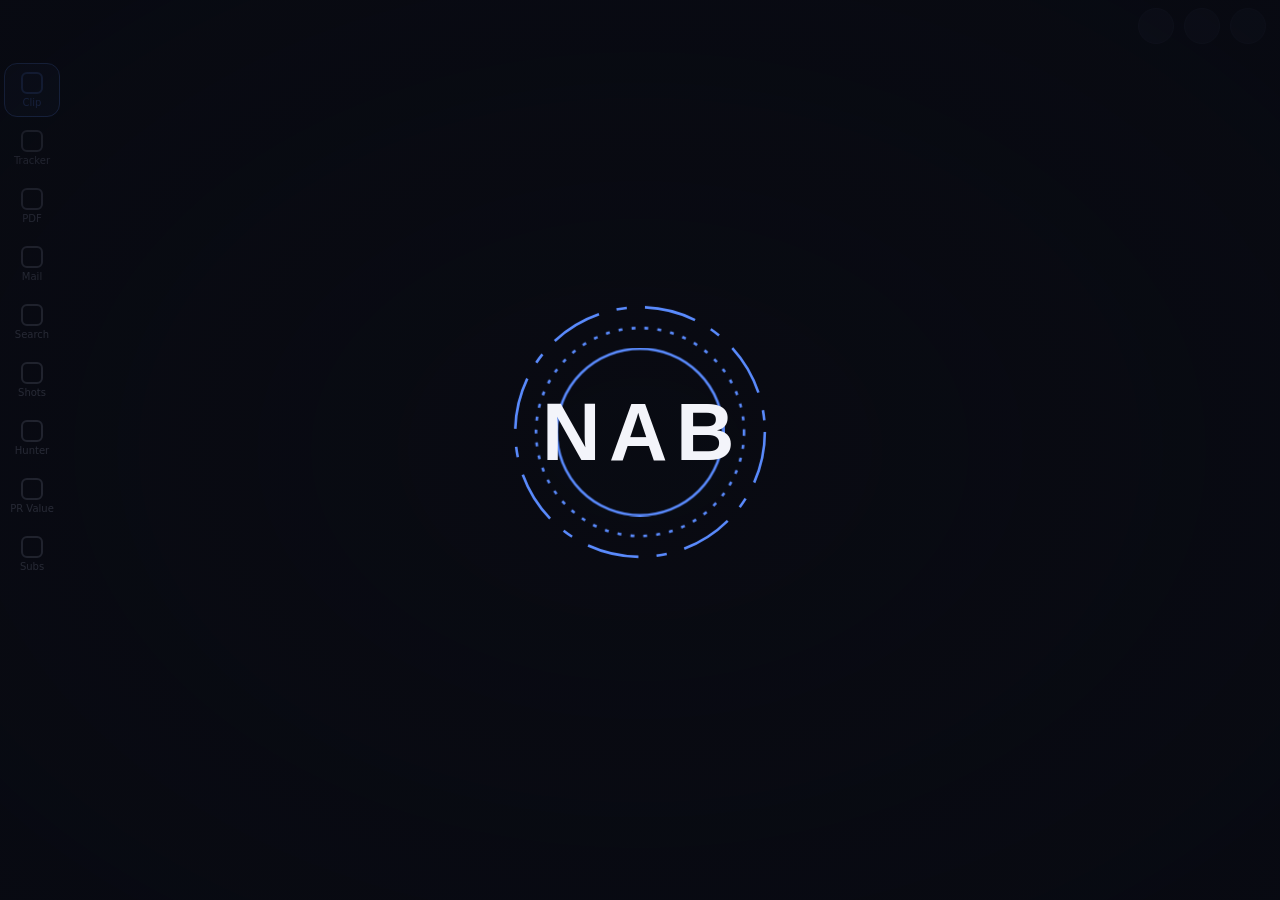
==== nab_ui/intro.html @ 809f2f9b "NAB v3.0.41: light start-up intro, maximised window, in-app date calendar, WhatsApp section, owner/f" ====
<!doctype html><html lang="en"><head><meta charset="utf-8"><meta name="viewport" content="width=device-width,initial-scale=1"><title>News Automation Pro</title>
<style>
/* The intro is built from the real NAB layout and the real theme colours, so when it fades out the actual app is already there underneath. */
:root{--bg:#0b0c13;--surf:#131521;--surf2:#1b1e2f;--line:#292d43;--txt:#f3f4fa;--dim:#8f93ac;--acc:#5b8cff;--acc2:#4676f0;--accrgb:91,140,255;
  --font:"Segoe UI Variable Text","Segoe UI","Nirmala UI",system-ui,sans-serif;--mono:Consolas,"Cascadia Mono",ui-monospace,monospace;--disp:"Bahnschrift","Segoe UI Variable Display","Segoe UI",sans-serif}
*{box-sizing:border-box}
html,body{margin:0;height:100%;background:var(--bg);color:var(--txt);font:14px var(--font);overflow:hidden}
#app{position:fixed;inset:0;width:100%;height:100%;border:0;z-index:1;background:var(--bg)}
#stage{position:fixed;inset:0;z-index:5;background:var(--bg);overflow:hidden}
#fx{position:absolute;inset:0;width:100%;height:100%;display:block}
#ui{position:absolute;inset:0;display:grid;grid-template-columns:64px 252px 1fr 258px;grid-template-rows:52px 1fr 66px 26px;
  grid-template-areas:"top top top top" "rail cats stage right" "rail dock dock dock" "stat stat stat stat"}
.pl{position:relative;overflow:hidden;min-width:0;min-height:0}
#top{grid-area:top;display:flex;align-items:center;gap:10px;padding:0 14px;border-bottom:1px solid var(--line);background:var(--surf)}
#rail{grid-area:rail;display:flex;flex-direction:column;align-items:center;gap:6px;padding:12px 0;border-right:1px solid var(--line);background:var(--surf)}
#cats{grid-area:cats;padding:10px;border-right:1px solid var(--line);background:var(--bg);display:flex;flex-direction:column;gap:10px}
#stage2{grid-area:stage;background:var(--bg);display:grid;place-items:center;
  background-image:repeating-conic-gradient(rgba(255,255,255,.035) 0 25%,transparent 0 50%);background-size:24px 24px}
#right{grid-area:right;padding:10px;border-left:1px solid var(--line);background:var(--bg);display:flex;flex-direction:column;gap:10px}
#dock{grid-area:dock;display:flex;align-items:center;gap:14px;padding:0 18px;border-top:1px solid var(--line);background:var(--surf)}
#stat{grid-area:stat;display:flex;align-items:center;gap:14px;padding:0 14px;font-size:11.5px;color:var(--dim);border-top:1px solid var(--line);background:var(--surf);white-space:nowrap}
.dot{width:12px;height:12px;border-radius:50%;background:var(--acc);flex:none}
.b{font-weight:700;color:var(--txt)}
.chip{display:flex;align-items:center;gap:8px;height:36px;padding:0 12px;border-radius:999px;background:var(--surf2);border:1px solid var(--line);white-space:nowrap}
.chip i{display:block;width:20px;height:20px;border-radius:4px;background:#fff}
.chip em{font-style:normal;color:var(--dim);font-size:11px}
.sp{flex:1}
.cb{width:36px;height:36px;border-radius:50%;background:var(--surf2);border:1px solid var(--line);flex:none}
.rb{display:flex;flex-direction:column;align-items:center;gap:3px;width:54px;padding:8px 0;border-radius:12px;color:var(--dim);font-size:10px}
.rb u{display:block;width:22px;height:22px;border-radius:6px;border:2px solid var(--dim);opacity:.8}
.rb.on{color:var(--acc);background:rgba(var(--accrgb),.14);outline:1px solid var(--acc)}
.rb.on u{border-color:var(--acc)}
.card{background:var(--surf);border:1px solid var(--line);border-radius:14px;padding:12px;display:flex;flex-direction:column;gap:8px}
.card h5{margin:0;font-size:12px;color:var(--dim);font-weight:600}
.nums{display:grid;grid-template-columns:repeat(5,1fr);gap:6px}
.nums u{display:block;aspect-ratio:1;border-radius:50%;background:var(--surf2)}
.cl{display:flex;align-items:center;gap:8px;font-weight:600;font-size:13px;padding:4px 6px}
.cl s{width:9px;height:9px;border-radius:50%;background:var(--acc);display:block}
.cl.s2{padding-left:20px;font-weight:500;color:var(--dim)}
.cl.s2 s{background:#7a5cf0}
.empty{display:flex;flex-direction:column;align-items:center;gap:8px;text-align:center}
.empty b{font-size:17px}.empty span{color:var(--dim);font-size:13px}
.empty u{display:block;width:44px;height:44px;border-radius:10px;border:2px solid var(--dim);opacity:.7}
.btns{display:grid;grid-template-columns:1fr 1fr;gap:8px}
.btns u{display:block;height:32px;border-radius:9px;background:var(--surf2);border:1px solid var(--line)}
.fld{display:flex;flex-direction:column;gap:3px;font-size:10.5px;color:var(--dim)}
.fld u{display:block;height:34px;width:var(--w,72px);border-radius:9px;background:var(--surf2);border:1px solid var(--line)}
.save{height:40px;width:130px;border-radius:999px;background:var(--acc);margin-left:auto;display:grid;place-items:center;font-weight:700;color:#fff;font-size:14px}
.stag{color:var(--txt);font-weight:700}
/* boxy assembly */
.pl.build{background:transparent!important;border-color:transparent!important}
.pl.build>*{opacity:0}
.tiles{position:absolute;inset:0;pointer-events:none;z-index:2}
.tile{position:absolute;border:1px solid rgba(var(--accrgb),.7);background:linear-gradient(160deg,var(--surf2),var(--surf))}
.tile.hi{background:linear-gradient(160deg,rgba(var(--accrgb),.28),var(--surf2))}
.tile.bar::after{content:"";position:absolute;left:6px;right:40%;top:50%;height:3px;background:var(--acc);opacity:.7}
/* logo moment */
#dim{position:absolute;inset:0;background:radial-gradient(ellipse at center,rgba(8,10,18,.55),rgba(8,10,18,.88));opacity:0;pointer-events:none}
#logo{position:absolute;inset:0;display:flex;flex-direction:column;align-items:center;justify-content:center;gap:12px;z-index:6;pointer-events:none}
#mark{position:relative;width:min(44vmin,260px);aspect-ratio:1}
#mark svg{position:absolute;inset:0;width:100%;height:100%;overflow:visible}
.ring{fill:none;stroke:var(--acc);stroke-width:2;transform-box:fill-box;transform-origin:center}
#letters{position:absolute;inset:0;display:flex;align-items:center;justify-content:center;gap:2%;font:900 clamp(46px,9vmin,84px) var(--disp);letter-spacing:.04em}
#letters span{display:block;color:var(--txt);}
#title{font:700 clamp(11px,2.2vmin,17px) var(--disp);letter-spacing:.34em;color:var(--txt);text-align:center;min-height:1.4em;white-space:nowrap}
#prog{width:min(60vw,320px);height:4px;background:rgba(var(--accrgb),.2);position:relative}
#prog i{position:absolute;inset:0;transform-origin:left;transform:scaleX(0);background:var(--acc);box-shadow:0 0 12px var(--acc)}
#boot{font:11px var(--mono);letter-spacing:.14em;color:var(--dim);min-height:1.2em}
#flash{position:absolute;inset:0;background:radial-gradient(circle at 50% 50%,rgba(255,255,255,.85),rgba(var(--accrgb),.4) 40%,transparent 70%);opacity:0;pointer-events:none;z-index:7}
#hint{position:absolute;left:0;right:0;bottom:40px;text-align:center;font:11px var(--mono);letter-spacing:.22em;color:var(--dim);opacity:0;pointer-events:none;z-index:8}
#hold{position:absolute;inset:0;display:grid;place-items:center;z-index:9;background:var(--bg)}
#hold i{display:block;width:44px;height:44px;border-radius:50%;border:3px solid rgba(var(--accrgb),.25);border-top-color:var(--acc);animation:sp 0.9s linear infinite}
@keyframes sp{to{transform:rotate(360deg)}}
@media (max-width:900px){#ui{grid-template-columns:56px 1fr;grid-template-areas:"top top" "rail stage" "rail dock" "stat stat"}#cats,#right{display:none}}
</style>
<script>
/* theme tokens, same values as app.css */
var THEMES={dark:{},light:{"--bg":"#f2f3f7","--surf":"#fff","--surf2":"#eef0f5","--line":"#dcdfe8","--txt":"#14161c","--dim":"#6b7080","--acc":"#0a74ff","--acc2":"#0860d6"},
blue:{"--bg":"#0a1220","--surf":"#101b30","--surf2":"#18263f","--line":"#26385a","--txt":"#eef4ff","--dim":"#8fa6cc","--acc":"#4da3ff","--acc2":"#2f86e6"},
snow:{"--bg":"#eef3fa","--surf":"#fbfdff","--surf2":"#e4ecf7","--line":"#cfdaea","--txt":"#16202e","--dim":"#62748f","--acc":"#5b8fd9","--acc2":"#4577c0"},
shadow:{"--bg":"#0d0d10","--surf":"#17171c","--surf2":"#222229","--line":"#34343e","--txt":"#f1f1f4","--dim":"#9a9aa8","--acc":"#b8a1ff","--acc2":"#9a82e8"},
neon:{"--bg":"#080912","--surf":"#0f1020","--surf2":"#181a33","--line":"#2b2f5c","--txt":"#f2f4ff","--dim":"#8e94c9","--acc":"#2ef2d0","--acc2":"#16c9ab"}};
(function(){var n=window.NAB_THEME||new URLSearchParams(location.search).get("theme")||"dark",t=THEMES[n]||{},r=document.documentElement;
  for(var k in t)r.style.setProperty(k,t[k]);
  var h=(t["--acc"]||"#5b8cff").replace("#","");if(h.length===3)h=h.split("").map(function(c){return c+c}).join("");
  r.style.setProperty("--accrgb",parseInt(h.slice(0,2),16)+","+parseInt(h.slice(2,4),16)+","+parseInt(h.slice(4,6),16))})();
</script>
</head><body>
<div id="stage">
  <canvas id="fx"></canvas>
  <div id="ui" aria-hidden="true">
    <header class="pl" id="top"><span class="dot"></span><span class="b">NAB</span><span class="chip"><i></i>Daily Star <em>v</em></span><span class="chip">Thu, 5 Nov 2026</span><span class="sp"></span><span class="chip" style="color:var(--dim)">Commands <em>Ctrl K</em></span><span class="cb"></span><span class="cb"></span><span class="cb"></span></header>
    <nav class="pl" id="rail"><div class="rb on"><u></u>Clip</div><div class="rb"><u></u>Tracker</div><div class="rb"><u></u>PDF</div><div class="rb"><u></u>Mail</div><div class="rb"><u></u>Search</div><div class="rb"><u></u>Shots</div><div class="rb"><u></u>Hunter</div><div class="rb"><u></u>PR Value</div><div class="rb"><u></u>Subs</div></nav>
    <section class="pl" id="cats"><div class="card"><h5>Saving to</h5><div class="nums"><u></u><u></u><u></u><u></u><u></u><u></u><u></u><u></u><u></u><u></u></div></div>
      <div class="cl b">Categories</div><div class="cl"><s></s>BAT</div><div class="cl"><s></s>Beximco</div><div class="cl s2"><s></s>Bank</div><div class="cl s2"><s></s>Capital Market</div><div class="cl s2"><s></s>Ceramics</div><div class="cl"><s></s>Telecom</div><div class="cl"><s></s>Edotco industry</div></section>
    <section class="pl" id="stage2"><div class="empty"><u></u><b>Copy a clip from the ePaper</b><span>It appears here by itself, or press Ctrl+V</span></div></section>
    <aside class="pl" id="right"><div class="card"><h5>Layers</h5><div class="btns"><u></u><u></u></div></div><div class="card"><h5>Canvas &amp; size</h5><div class="btns"><u></u><u></u><u></u><u></u></div></div><div class="card"><h5>Image</h5><div class="btns"><u></u><u></u><u></u><u></u></div></div></aside>
    <footer class="pl" id="dock"><b class="stag" style="font-size:14px;color:var(--dim)">Pick a category</b><span class="fld">Page<u style="--w:84px"></u></span><span class="fld">Position<u style="--w:84px"></u></span><span class="fld">Size (in)<u style="--w:96px"></u></span><span class="save">Save</span></footer>
    <footer class="pl" id="stat"><span class="stag">READY</span><span>0 clips</span><span>0 saved</span><span class="sp"></span><span id="verTxt">v</span></footer>
  </div>
  <div id="dim"></div>
  <div id="logo">
    <div id="mark"><svg viewBox="0 0 200 200"><circle class="ring r1" cx="100" cy="100" r="96" stroke-dasharray="40 14 8 14"/><circle class="ring r2" cx="100" cy="100" r="80" stroke-dasharray="3 7" style="opacity:.6"/><circle class="ring r3" cx="100" cy="100" r="64" style="opacity:.35"/></svg>
      <div id="letters"><span>N</span><span>A</span><span>B</span></div></div>
    <div id="title"></div>
  </div>
  <div id="boot" style="display:none"></div><div id="hint">PRESS ANY KEY TO SKIP</div>
  <div id="hold"></div>
</div>
<script>
(function(){
  var $=function(s,r){return (r||document).querySelector(s)}, $$=function(s,r){return Array.prototype.slice.call((r||document).querySelectorAll(s))};
  var reduce=window.matchMedia&&matchMedia("(prefers-reduced-motion: reduce)").matches;
  var ac=null,master=null,soundOn=window.NAB_SOUND!==false,timers=[],raf=0;
  var embedded=window.parent!==window;
  /* ---------- sound (all synthesised, no files) ---------- */
  function noiseBuf(d){var n=Math.floor(ac.sampleRate*d),b=ac.createBuffer(1,n,ac.sampleRate),a=b.getChannelData(0);for(var i=0;i<n;i++)a[i]=Math.random()*2-1;return b}
  function env(g,t,a,peak,dec){g.gain.setValueAtTime(0.0001,t);g.gain.exponentialRampToValueAtTime(peak,t+a);g.gain.exponentialRampToValueAtTime(0.0001,t+a+dec)}
  function clank(t,p,vol){vol=vol||1;
    var n=ac.createBufferSource();n.buffer=noiseBuf(.12);var hp=ac.createBiquadFilter();hp.type="highpass";hp.frequency.value=2200;var g=ac.createGain();env(g,t,.002,.55*vol,.09);
    n.connect(hp);hp.connect(g);g.connect(master);n.start(t);
    [1,2.76,5.4,8.9].forEach(function(m,i){var o=ac.createOscillator(),og=ac.createGain();o.type=i?"sine":"triangle";o.frequency.value=p*m;env(og,t,.002,(.28/(i+1))*vol,.28-i*.04);o.connect(og);og.connect(master);o.start(t);o.stop(t+.5)});
    var th=ac.createOscillator(),tg=ac.createGain();th.frequency.setValueAtTime(130,t);th.frequency.exponentialRampToValueAtTime(48,t+.14);env(tg,t,.003,.5*vol,.16);th.connect(tg);tg.connect(master);th.start(t);th.stop(t+.3)}
  function servo(t,dur,f0,f1,vol){vol=vol||1;
    var o=ac.createOscillator();o.type="sawtooth";o.frequency.setValueAtTime(f0,t);o.frequency.exponentialRampToValueAtTime(f1,t+dur);
    var bp=ac.createBiquadFilter();bp.type="bandpass";bp.Q.value=6;bp.frequency.setValueAtTime(f0*3,t);bp.frequency.exponentialRampToValueAtTime(f1*3,t+dur);
    var g=ac.createGain();g.gain.setValueAtTime(0.0001,t);g.gain.exponentialRampToValueAtTime(.16*vol,t+dur*.25);g.gain.exponentialRampToValueAtTime(0.0001,t+dur);
    var l=ac.createOscillator(),lg=ac.createGain();l.frequency.value=24;lg.gain.value=.05*vol;l.connect(lg);lg.connect(g.gain);
    o.connect(bp);bp.connect(g);g.connect(master);o.start(t);l.start(t);o.stop(t+dur);l.stop(t+dur)}
  function ping(t,f,vol){var o=ac.createOscillator(),g=ac.createGain();o.type="sine";o.frequency.value=f;env(g,t,.003,.12*(vol||1),.18);o.connect(g);g.connect(master);o.start(t);o.stop(t+.3)}
  function rise(t,dur){var o=ac.createOscillator();o.type="sawtooth";o.frequency.setValueAtTime(70,t);o.frequency.exponentialRampToValueAtTime(900,t+dur);
    var lp=ac.createBiquadFilter();lp.type="lowpass";lp.Q.value=8;lp.frequency.setValueAtTime(200,t);lp.frequency.exponentialRampToValueAtTime(5000,t+dur);
    var g=ac.createGain();g.gain.setValueAtTime(0.0001,t);g.gain.exponentialRampToValueAtTime(.22,t+dur*.9);g.gain.exponentialRampToValueAtTime(0.0001,t+dur+.05);
    o.connect(lp);lp.connect(g);g.connect(master);o.start(t);o.stop(t+dur+.1)}
  function boom(t){var o=ac.createOscillator(),g=ac.createGain();o.frequency.setValueAtTime(110,t);o.frequency.exponentialRampToValueAtTime(34,t+1.1);env(g,t,.005,.9,1.2);o.connect(g);g.connect(master);o.start(t);o.stop(t+1.4);
    var n=ac.createBufferSource();n.buffer=noiseBuf(.9);var lp=ac.createBiquadFilter();lp.type="lowpass";lp.frequency.setValueAtTime(3000,t);lp.frequency.exponentialRampToValueAtTime(200,t+.8);var ng=ac.createGain();env(ng,t,.004,.5,.8);n.connect(lp);lp.connect(ng);ng.connect(master);n.start(t);
    [523,784,1046,1568].forEach(function(f,i){ping(t+.05+i*.07,f,.9)})}


  /* ---------- background: faint grid in the accent colour ---------- */
  var cv=$("#fx"),cx=cv.getContext("2d"),W=0,H=0,dots=[],gridA=0,t0=0,AR="91,140,255";
  function size(){var r=cv.getBoundingClientRect(),d=Math.min(2,window.devicePixelRatio||1);W=r.width;H=r.height;cv.width=W*d;cv.height=H*d;cx.setTransform(d,0,0,d,0,0);
    AR=getComputedStyle(document.documentElement).getPropertyValue("--accrgb").trim()||AR;
    dots=[];for(var i=0;i<40;i++)dots.push({x:Math.random()*W,y:Math.random()*H,s:.2+Math.random()*.5,r:Math.random()*1.5+.4})}
  function draw(now){var e=(now-t0)/1000;cx.clearRect(0,0,W,H);var a=Math.min(1,e/1.2)*gridA;
    cx.strokeStyle="rgba("+AR+","+(.07*a)+")";cx.lineWidth=1;cx.beginPath();
    for(var x=(e*10)%48;x<W;x+=48){cx.moveTo(x,0);cx.lineTo(x,H)}for(var y=(e*10)%48;y<H;y+=48){cx.moveTo(0,y);cx.lineTo(W,y)}cx.stroke();
    cx.fillStyle="rgba("+AR+","+(.5*a)+")";dots.forEach(function(d){d.y-=d.s;if(d.y<-4){d.y=H+4;d.x=Math.random()*W}cx.beginPath();cx.arc(d.x,d.y,d.r,0,6.283);cx.fill()});
    raf=requestAnimationFrame(draw)}
  window.addEventListener("resize",size);

  /* ---------- timeline helpers ---------- */
  function at(ms,fn){timers.push(setTimeout(fn,ms))}
  function snd(fn){if(soundOn&&ac)try{fn()}catch(e){}}
  function A(ms){return ac.currentTime+ms/1000}
  function rectOf(el){var a=el.getBoundingClientRect(),b=$("#stage").getBoundingClientRect();return{x:a.left-b.left,y:a.top-b.top,w:a.width,h:a.height}}
  function pop(els,delay,step){if(reduce)return;els.forEach(function(e,i){e.animate([{transform:"scale(0)",opacity:0},{transform:"scale(1.15)",opacity:1,offset:.7},{transform:"none",opacity:1}],{duration:300,delay:delay+i*step,easing:"ease-out",fill:"both"})})}
  function grow(els,delay,step){if(reduce)return;els.forEach(function(e,i){e.animate([{transform:"scaleX(0)",opacity:0},{transform:"none",opacity:1}],{duration:380,delay:delay+i*step,easing:"cubic-bezier(.2,.8,.3,1)",fill:"both",transformOrigin:"left"})})}
  function scramble(el,txt,len){var CH="01ABCDEF#%&/<>",st=performance.now();var iv=setInterval(function(){var p=Math.min(1,(performance.now()-st)/len),n=Math.floor(p*txt.length),o="";
    for(var i=0;i<txt.length;i++)o+=i<n||txt[i]===" "?txt[i]:CH[Math.floor(Math.random()*CH.length)];el.textContent=o;if(p>=1)clearInterval(iv)},40);timers.push(iv)}

  /* a plate is built from rectangular tiles that slide in along the grid; the finished plate takes over */
  function build(el,r,from,start){
    var cols=Math.max(1,Math.min(4,Math.round(r.w/260))),rows=Math.max(1,Math.min(3,Math.round(r.h/200)));
    var tw=r.w/cols,th=r.h/rows,box=document.createElement("div");box.className="tiles";el.appendChild(box);
    for(var cy=0;cy<rows;cy++)for(var cxx=0;cxx<cols;cxx++){
      var u=cols>1?cxx/(cols-1):0,v=rows>1?cy/(rows-1):0,o;
      if(from==="L")o=u;else if(from==="R")o=1-u;else if(from==="T")o=v;else o=(u+v)/2;
      o=o*.8+Math.random()*.2;
      var d=document.createElement("div");d.className="tile"+(Math.random()<.22?" hi":"")+(Math.random()<.18?" bar":"");
      d.style.cssText="left:"+(cxx*tw)+"px;top:"+(cy*th)+"px;width:"+(tw+.5)+"px;height:"+(th+.5)+"px";box.appendChild(d);
      var k=1+Math.floor(Math.random()*3),dx=0,dy=0,q=Math.random();
      if(from==="L")dx=-k*tw;else if(from==="R")dx=k*tw;else if(from==="T")dy=-k*th;else{if(q<.5)dx=-k*tw;else dy=-k*th}
      if((from==="L"||from==="R")&&q>.82)dy=(q>.91?1:-1)*th;
      var delay=start+o*420;
      d.animate([{transform:"translate("+dx+"px,"+dy+"px)",opacity:0},{opacity:1,offset:.3},{transform:"none",opacity:1}],{duration:420,delay:delay,easing:"cubic-bezier(.3,.7,.2,1)",fill:"both"});
    }
    var lock=900;
    at(start+lock,function(){el.classList.remove("build");
      if(!reduce){box.animate([{opacity:1},{opacity:0}],{duration:260,fill:"forwards"});
        Array.prototype.forEach.call(el.children,function(c){if(c!==box)c.animate([{opacity:0},{opacity:1}],{duration:260})})}});
    return{span:900,lock:lock};}

  function reset(){
    timers.forEach(function(t){clearTimeout(t);clearInterval(t)});timers=[];
    $$("#stage *").forEach(function(e){if(e.getAnimations)e.getAnimations().forEach(function(a){a.cancel()})});
    $$(".tiles").forEach(function(e){e.remove()});$$(".pl").forEach(function(e){e.classList.remove("build")});
    $("#title").textContent="";$("#boot").textContent="";
  }
  function run(){
    reset();size();t0=performance.now();
    var h=$("#hold");if(h)h.remove();
    var P={top:$("#top"),rail:$("#rail"),cats:$("#cats"),stage:$("#stage2"),right:$("#right"),dock:$("#dock"),stat:$("#stat")};
    if(reduce){finish();return}
    var R={};Object.keys(P).forEach(function(k){R[k]=rectOf(P[k]);P[k].classList.add("build")});
    var plan=[["top",100,"L"],["rail",250,"T"],["cats",350,"T"],["stage",450,"TL"],["right",600,"R"],["dock",750,"L"],["stat",850,"R"]];
    plan.forEach(function(p,i){var tm=build(P[p[0]],R[p[0]],p[2],p[1]);
      snd(function(){servo(A(p[1]),tm.span*.001+.5,160,540,.8);
        clank(A(p[1]+tm.span*.45),170+Math.random()*130,.4);
        clank(A(p[1]+tm.lock),240+i*24,1.1)})});
    // details pop in once the plates are locked (last plate locks at about 2700 ms)
    pop($$(".rb"),1700,35);pop($$(".cb"),1700,40);
    $$(".rb").forEach(function(_,i){snd(function(){if(i%2===0)ping(A(1700+i*35),880+i*100,.5)})});
    // the work area dims, the NAB mark assembles (the part you liked)
    $("#stage2 .empty").animate([{opacity:1},{opacity:0}],{duration:400,delay:1900,fill:"both"});
    $("#dim").animate([{opacity:0},{opacity:1}],{duration:400,delay:1950,fill:"both"});
    var L=$$("#letters span"),from=[-40,0,40];
    L.forEach(function(s,i){s.animate([{transform:"translateX("+from[i]+"px) scale(1.2)",opacity:0},{transform:"none",opacity:1}],{duration:420,delay:2100+i*100,easing:"cubic-bezier(.2,.8,.25,1)",fill:"both"});
      snd(function(){servo(A(2100+i*100),.35,260,700,.7);clank(A(2100+i*100+380),300+i*60,.9)})});
    [".r1",".r2",".r3"].forEach(function(s,i){$(s).animate([{transform:"scale(.7)",opacity:0},{transform:"none",opacity:1}],{duration:600,delay:2000+i*90,easing:"cubic-bezier(.2,.8,.3,1)",fill:"both"})});
    snd(function(){rise(A(1950),.6)});
    at(2500,function(){snd(function(){boom(A(0))})});
    $("#title").animate([{opacity:0},{opacity:1}],{duration:400,delay:2550,fill:"both"});at(2500,function(){$("#title").textContent="NEWS AUTOMATION PRO"});
    at(3200,finish);
  }

  /* ---------- hand-over to the real app ---------- */
  var done=false,timelineEnd=false,appReady=false,skipped=false,started=false,appFrame=null,hostMode=false;
  function post(m){try{parent.postMessage(m,"*")}catch(e){}}
  function leave(){if(done)return;done=true;
    var st=$("#stage");st.animate([{opacity:1},{opacity:0}],{duration:reduce||skipped?200:560,easing:"ease-in",fill:"forwards"});
    setTimeout(function(){
      if(hostMode){cancelAnimationFrame(raf);timers.forEach(function(t){clearTimeout(t);clearInterval(t)});st.remove();try{appFrame.contentWindow.focus()}catch(e){}}
      else post({t:"intro-done"})},reduce||skipped?220:580)}
  function maybeLeave(){if(timelineEnd&&appReady)leave()}
  function finish(){
    timelineEnd=true;$("#title").textContent="NEWS AUTOMATION PRO";
    if(appReady){$("#boot").textContent="SYSTEMS ONLINE";at(reduce?200:500,maybeLeave)}
    else{var n=0,iv=setInterval(function(){$("#boot").textContent="FINISHING STARTUP"+".".repeat(n++%4);if(appReady||done)clearInterval(iv)},350);timers.push(iv)}
  }
  function gotReady(){appReady=true;if(timelineEnd){$("#boot").textContent="SYSTEMS ONLINE";at(500,maybeLeave)}}
  window.addEventListener("message",function(e){var d=e.data||{};
    if(d.t==="app-ready"||d.t==="intro-ready")gotReady();
    else if(d.t==="intro-skip")skip();
    else if(d.t==="intro-sound")soundOn=!!d.on});
  function skip(){if(done)return;skipped=true;timers.forEach(function(t){clearTimeout(t);clearInterval(t)});if(!started)start();leave()}
  /* host mode: this page is the first thing in the NAB window; the real app loads underneath in a frame */
  window.NABGO=function(url){
    if(appFrame)return true;hostMode=true;
    appFrame=document.createElement("iframe");appFrame.id="app";appFrame.setAttribute("allow","autoplay; clipboard-read; clipboard-write; fullscreen");appFrame.src=url;
    document.body.insertBefore(appFrame,document.body.firstChild);
    setTimeout(function(){if(!appReady)gotReady()},45000);   // never wait for ever
    return true};
  window.NABSTART=function(){start()};
  function boot(){
    try{if(!ac){ac=new (window.AudioContext||window.webkitAudioContext)();master=ac.createGain();master.gain.value=.55;
      var comp=ac.createDynamicsCompressor();master.connect(comp);comp.connect(ac.destination)}
      if(ac.state==="suspended")ac.resume()}catch(e){ac=null}
  }
  function start(){if(started)return;started=true;if(soundOn)boot();if(embedded)post({t:"intro-loaded"});run();
    setTimeout(function(){$("#hint").animate([{opacity:0},{opacity:.8}],{duration:600,fill:"forwards"})},1200)}
  ["keydown","pointerdown"].forEach(function(ev){window.addEventListener(ev,function(){if(started&&performance.now()-t0>250)skip()},true)});
  size();gridA=0;t0=performance.now();
  var qs=new URLSearchParams(location.search);if(qs.get("s")==="0")soundOn=false;
  // browsers/dev: start on load. In the NAB window Python calls NABSTART() once the launcher screen has faded.
  if(!window.NAB_HOLD){window.addEventListener("load",function(){setTimeout(start,60)});if(document.readyState==="complete")setTimeout(start,60)}
  else setTimeout(start,6000);   // safety: never hold longer than 6 s
})();
</script></body></html>
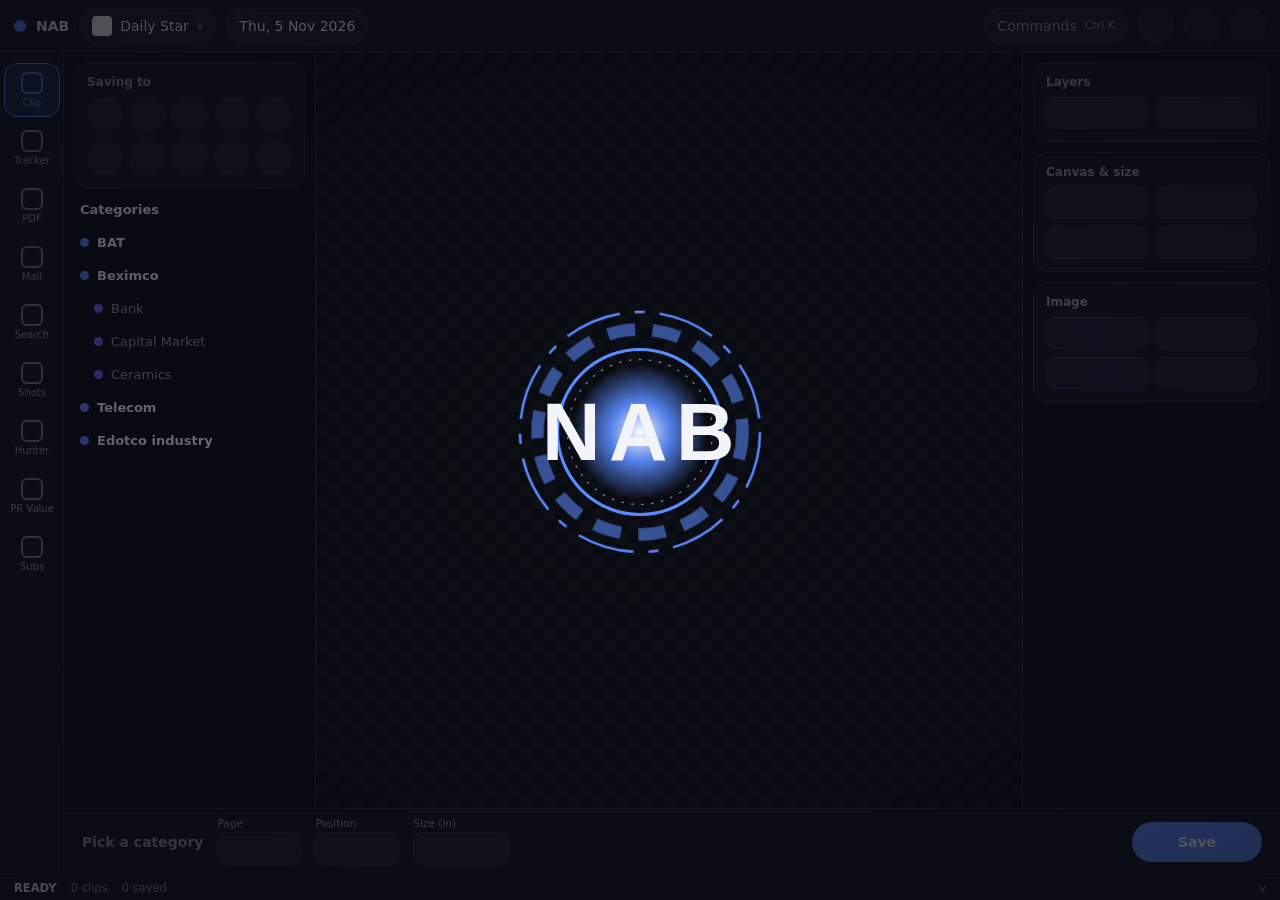
==== commit 52a7d4e2: "NAB v3.0.42: animated update screen and updater fix, overlay undo, page zero-pad, Ctrl+K category se" ====
--- a/nab_ui/intro.html
+++ b/nab_ui/intro.html
@@ -57,7 +57,7 @@
 /* logo moment */
 #dim{position:absolute;inset:0;background:radial-gradient(ellipse at center,rgba(8,10,18,.55),rgba(8,10,18,.88));opacity:0;pointer-events:none}
 #logo{position:absolute;inset:0;display:flex;flex-direction:column;align-items:center;justify-content:center;gap:12px;z-index:6;pointer-events:none}
-#mark{position:relative;width:min(44vmin,260px);aspect-ratio:1}
+#markx{position:relative;width:min(44vmin,260px);aspect-ratio:1}
 #mark svg{position:absolute;inset:0;width:100%;height:100%;overflow:visible}
 .ring{fill:none;stroke:var(--acc);stroke-width:2;transform-box:fill-box;transform-origin:center}
 #letters{position:absolute;inset:0;display:flex;align-items:center;justify-content:center;gap:2%;font:900 clamp(46px,9vmin,84px) var(--disp);letter-spacing:.04em}
@@ -71,6 +71,16 @@
 #hold{position:absolute;inset:0;display:grid;place-items:center;z-index:9;background:var(--bg)}
 #hold i{display:block;width:44px;height:44px;border-radius:50%;border:3px solid rgba(var(--accrgb),.25);border-top-color:var(--acc);animation:sp 0.9s linear infinite}
 @keyframes sp{to{transform:rotate(360deg)}}
+.pl{opacity:0}.pl.on{opacity:1}
+#shards{position:absolute;inset:0;z-index:8;pointer-events:none}
+.sh{position:absolute;background:linear-gradient(135deg,rgba(255,255,255,.14),rgba(var(--accrgb),.07) 45%,rgba(255,255,255,.05)),var(--bg)}
+#reactor{position:relative;width:min(40vmin,250px);aspect-ratio:1}
+#reactor svg{position:absolute;inset:0;width:100%;height:100%;overflow:visible}
+#reactor .g{transform-box:fill-box;transform-origin:center}
+#reactor .core{opacity:0}
+#reactor .coil{fill:rgba(var(--accrgb),.28);stroke:var(--acc);stroke-width:1.5}
+@keyframes rcw{to{transform:rotate(360deg)}}@keyframes rcc{to{transform:rotate(-360deg)}}
+#reactor.spin .cw{animation:rcw 2.2s linear infinite}#reactor.spin .cc{animation:rcc 1.5s linear infinite}
 @media (max-width:900px){#ui{grid-template-columns:56px 1fr;grid-template-areas:"top top" "rail stage" "rail dock" "stat stat"}#cats,#right{display:none}}
 </style>
 <script>
@@ -100,12 +110,18 @@
   </div>
   <div id="dim"></div>
   <div id="logo">
-    <div id="mark"><svg viewBox="0 0 200 200"><circle class="ring r1" cx="100" cy="100" r="96" stroke-dasharray="40 14 8 14"/><circle class="ring r2" cx="100" cy="100" r="80" stroke-dasharray="3 7" style="opacity:.6"/><circle class="ring r3" cx="100" cy="100" r="64" style="opacity:.35"/></svg>
-      <div id="letters"><span>N</span><span>A</span><span>B</span></div></div>
+    <div id="reactor"><svg viewBox="0 0 200 200">
+      <defs><radialGradient id="cg"><stop offset="0" stop-color="#fff"/><stop offset=".45" stop-color="var(--acc)" stop-opacity=".9"/><stop offset="1" stop-color="var(--acc)" stop-opacity="0"/></radialGradient></defs>
+      <g class="g cw rg1" style="opacity:0"><circle cx="100" cy="100" r="96" fill="none" stroke="var(--acc)" stroke-width="2" stroke-dasharray="46 12 8 12"/></g>
+      <g class="g cc rg2" style="opacity:0"><circle cx="100" cy="100" r="82" fill="none" stroke="var(--acc)" stroke-width="10" stroke-dasharray="22 14" opacity=".55"/></g>
+      <g class="g cw rg3" style="opacity:0"><circle cx="100" cy="100" r="66" fill="none" stroke="var(--acc)" stroke-width="2.5"/><circle cx="100" cy="100" r="58" fill="none" stroke="var(--txt)" stroke-width="1" stroke-dasharray="2 6" opacity=".5"/></g>
+      <circle class="core" cx="100" cy="100" r="54" fill="url(#cg)"/>
+    </svg>
+    <div id="letters"><span>N</span><span>A</span><span>B</span></div></div>
     <div id="title"></div>
   </div>
   <div id="boot" style="display:none"></div><div id="hint">PRESS ANY KEY TO SKIP</div>
-  <div id="hold"></div>
+  <div id="shards"></div><div id="hold"></div>
 </div>
 <script>
 (function(){
@@ -137,17 +153,39 @@
     [523,784,1046,1568].forEach(function(f,i){ping(t+.05+i*.07,f,.9)})}
 
 
-  /* ---------- background: faint grid in the accent colour ---------- */
-  var cv=$("#fx"),cx=cv.getContext("2d"),W=0,H=0,dots=[],gridA=0,t0=0,AR="91,140,255";
-  function size(){var r=cv.getBoundingClientRect(),d=Math.min(2,window.devicePixelRatio||1);W=r.width;H=r.height;cv.width=W*d;cv.height=H*d;cx.setTransform(d,0,0,d,0,0);
+  /* ---------- effects canvas: blueprint outlines, lightning, sparks, shock wave (cheap: lines and tiny squares only) ---------- */
+  var cv=$("#fx"),cx=cv.getContext("2d"),W=0,H=0,t0=0,AR="91,140,255",low=false,slow=0,lastF=0,parts=[],bolts=[],outl=[],flashA=0,shock=null,RC={x:0,y:0};
+  function size(){var r=cv.getBoundingClientRect();W=cv.width=Math.max(1,Math.round(r.width));H=cv.height=Math.max(1,Math.round(r.height));
     AR=getComputedStyle(document.documentElement).getPropertyValue("--accrgb").trim()||AR;
-    dots=[];for(var i=0;i<40;i++)dots.push({x:Math.random()*W,y:Math.random()*H,s:.2+Math.random()*.5,r:Math.random()*1.5+.4})}
-  function draw(now){var e=(now-t0)/1000;cx.clearRect(0,0,W,H);var a=Math.min(1,e/1.2)*gridA;
-    cx.strokeStyle="rgba("+AR+","+(.07*a)+")";cx.lineWidth=1;cx.beginPath();
-    for(var x=(e*10)%48;x<W;x+=48){cx.moveTo(x,0);cx.lineTo(x,H)}for(var y=(e*10)%48;y<H;y+=48){cx.moveTo(0,y);cx.lineTo(W,y)}cx.stroke();
-    cx.fillStyle="rgba("+AR+","+(.5*a)+")";dots.forEach(function(d){d.y-=d.s;if(d.y<-4){d.y=H+4;d.x=Math.random()*W}cx.beginPath();cx.arc(d.x,d.y,d.r,0,6.283);cx.fill()});
-    raf=requestAnimationFrame(draw)}
+    var m=$("#reactor");if(m){var q=rectOf(m);RC={x:q.x+q.w/2,y:q.y+q.h/2}}}
   window.addEventListener("resize",size);
+  function spawn(x,y,n,dx,dy){var cap=low?70:150;for(var i=0;i<n&&parts.length<cap;i++){var a=Math.atan2(dy,dx)+(Math.random()-.5)*2.2,v=.12+Math.random()*.42;
+    parts.push({x:x,y:y,vx:Math.cos(a)*v,vy:Math.sin(a)*v-.05,l:0,m:380+Math.random()*520,s:1.5+Math.random()*2.2,w:Math.random()<.4})}}
+  function bolt(el,s,e){bolts.push({el:el,s:s,e:e,o:[],nx:0})}
+  function tick(now){
+    var dt=Math.min(50,now-lastF||16);lastF=now;if(dt>32){if(++slow>10)low=true}else if(slow>0)slow-=.25;
+    var el=now-t0;cx.clearRect(0,0,W,H);
+    // blueprint outlines of every panel slot
+    for(var i=0;i<outl.length;i++){var o=outl[i],a=el<o.t?0:Math.max(0,Math.min(1,(el-o.t)/300))*(o.hit&&el>o.hit?Math.max(0,1-(el-o.hit)/500):1);
+      if(a>0){cx.strokeStyle="rgba("+AR+","+(.55*a)+")";cx.lineWidth=1;cx.setLineDash([6,5]);cx.strokeRect(o.x+.5,o.y+.5,o.w-1,o.h-1);cx.setLineDash([])}}
+    // lightning from the reactor to every panel that is flying in
+    var sb=$("#stage").getBoundingClientRect();
+    for(i=0;i<bolts.length;i++){var b=bolts[i];if(el<b.s||el>b.e)continue;
+      var r=b.el.getBoundingClientRect(),tx=r.left-sb.left+r.width/2,ty=r.top-sb.top+r.height/2,N=9,fade=Math.min(1,(b.e-el)/180);
+      if(!b.o.length||now-b.nx>(low?130:55)){b.nx=now;b.o=[];for(var k=0;k<=N;k++)b.o.push((Math.random()-.5)*(k&&k<N?1:0))}
+      var dx=tx-RC.x,dy=ty-RC.y,len=Math.hypot(dx,dy)||1,px=-dy/len,py=dx/len,amp=Math.min(46,len*.12);
+      cx.beginPath();for(k=0;k<=N;k++){var f=k/N,off=b.o[k]*amp*2;cx.lineTo(RC.x+dx*f+px*off,RC.y+dy*f+py*off)}
+      cx.strokeStyle="rgba("+AR+","+(.35*fade)+")";cx.lineWidth=5;cx.stroke();
+      cx.strokeStyle="rgba(255,255,255,"+(.9*fade*(.6+Math.random()*.4))+")";cx.lineWidth=1.4;cx.stroke()}
+    // sparks
+    for(i=parts.length-1;i>=0;i--){var p=parts[i];p.l+=dt;if(p.l>p.m){parts.splice(i,1);continue}
+      p.vy+=.0006*dt;p.x+=p.vx*dt;p.y+=p.vy*dt;var u=1-p.l/p.m;
+      cx.fillStyle=p.w?"rgba(255,255,255,"+u+")":"rgba("+AR+","+u+")";cx.fillRect(p.x,p.y,p.s*(.4+u),p.s*(.4+u))}
+    // shock wave + flash
+    if(shock){var q=(now-shock.t)/shock.d;if(q>=1)shock=null;else{cx.strokeStyle="rgba(255,255,255,"+(.7*(1-q))+")";cx.lineWidth=3+6*(1-q);cx.beginPath();cx.arc(RC.x,RC.y,q*Math.max(W,H)*.6,0,6.283);cx.stroke();
+      cx.strokeStyle="rgba("+AR+","+(.5*(1-q))+")";cx.lineWidth=2;cx.beginPath();cx.arc(RC.x,RC.y,q*Math.max(W,H)*.45,0,6.283);cx.stroke()}}
+    if(flashA>0){var g=cx.createRadialGradient(RC.x,RC.y,0,RC.x,RC.y,Math.max(W,H)*.5);g.addColorStop(0,"rgba(255,255,255,"+flashA+")");g.addColorStop(.35,"rgba("+AR+","+(flashA*.5)+")");g.addColorStop(1,"rgba("+AR+",0)");cx.fillStyle=g;cx.fillRect(0,0,W,H);flashA=Math.max(0,flashA-dt/380)}
+    raf=requestAnimationFrame(tick)}
 
   /* ---------- timeline helpers ---------- */
   function at(ms,fn){timers.push(setTimeout(fn,ms))}
@@ -155,63 +193,59 @@
   function A(ms){return ac.currentTime+ms/1000}
   function rectOf(el){var a=el.getBoundingClientRect(),b=$("#stage").getBoundingClientRect();return{x:a.left-b.left,y:a.top-b.top,w:a.width,h:a.height}}
   function pop(els,delay,step){if(reduce)return;els.forEach(function(e,i){e.animate([{transform:"scale(0)",opacity:0},{transform:"scale(1.15)",opacity:1,offset:.7},{transform:"none",opacity:1}],{duration:300,delay:delay+i*step,easing:"ease-out",fill:"both"})})}
-  function grow(els,delay,step){if(reduce)return;els.forEach(function(e,i){e.animate([{transform:"scaleX(0)",opacity:0},{transform:"none",opacity:1}],{duration:380,delay:delay+i*step,easing:"cubic-bezier(.2,.8,.3,1)",fill:"both",transformOrigin:"left"})})}
-  function scramble(el,txt,len){var CH="01ABCDEF#%&/<>",st=performance.now();var iv=setInterval(function(){var p=Math.min(1,(performance.now()-st)/len),n=Math.floor(p*txt.length),o="";
-    for(var i=0;i<txt.length;i++)o+=i<n||txt[i]===" "?txt[i]:CH[Math.floor(Math.random()*CH.length)];el.textContent=o;if(p>=1)clearInterval(iv)},40);timers.push(iv)}
-
-  /* a plate is built from rectangular tiles that slide in along the grid; the finished plate takes over */
-  function build(el,r,from,start){
-    var cols=Math.max(1,Math.min(4,Math.round(r.w/260))),rows=Math.max(1,Math.min(3,Math.round(r.h/200)));
-    var tw=r.w/cols,th=r.h/rows,box=document.createElement("div");box.className="tiles";el.appendChild(box);
-    for(var cy=0;cy<rows;cy++)for(var cxx=0;cxx<cols;cxx++){
-      var u=cols>1?cxx/(cols-1):0,v=rows>1?cy/(rows-1):0,o;
-      if(from==="L")o=u;else if(from==="R")o=1-u;else if(from==="T")o=v;else o=(u+v)/2;
-      o=o*.8+Math.random()*.2;
-      var d=document.createElement("div");d.className="tile"+(Math.random()<.22?" hi":"")+(Math.random()<.18?" bar":"");
-      d.style.cssText="left:"+(cxx*tw)+"px;top:"+(cy*th)+"px;width:"+(tw+.5)+"px;height:"+(th+.5)+"px";box.appendChild(d);
-      var k=1+Math.floor(Math.random()*3),dx=0,dy=0,q=Math.random();
-      if(from==="L")dx=-k*tw;else if(from==="R")dx=k*tw;else if(from==="T")dy=-k*th;else{if(q<.5)dx=-k*tw;else dy=-k*th}
-      if((from==="L"||from==="R")&&q>.82)dy=(q>.91?1:-1)*th;
-      var delay=start+o*420;
-      d.animate([{transform:"translate("+dx+"px,"+dy+"px)",opacity:0},{opacity:1,offset:.3},{transform:"none",opacity:1}],{duration:420,delay:delay,easing:"cubic-bezier(.3,.7,.2,1)",fill:"both"});
-    }
-    var lock=900;
-    at(start+lock,function(){el.classList.remove("build");
-      if(!reduce){box.animate([{opacity:1},{opacity:0}],{duration:260,fill:"forwards"});
-        Array.prototype.forEach.call(el.children,function(c){if(c!==box)c.animate([{opacity:0},{opacity:1}],{duration:260})})}});
-    return{span:900,lock:lock};}
+  function crackle(t,len,vol){var n=ac.createBufferSource();n.buffer=noiseBuf(len);var bp=ac.createBiquadFilter();bp.type="bandpass";bp.frequency.value=3200;bp.Q.value=.8;var g=ac.createGain();env(g,t,.004,.22*(vol||1),len);n.connect(bp);bp.connect(g);g.connect(master);n.start(t)}
+  function shatter(t){var n=ac.createBufferSource();n.buffer=noiseBuf(.7);var hp=ac.createBiquadFilter();hp.type="highpass";hp.frequency.value=3500;var g=ac.createGain();env(g,t,.002,.5,.55);n.connect(hp);hp.connect(g);g.connect(master);n.start(t);
+    for(var i=0;i<6;i++)ping(t+.02+i*.045+Math.random()*.03,2200+Math.random()*2600,.35)}
+
+  /* glass: the dark screen is a pane of triangles that shatters outward and reveals the blueprint */
+  function glass(){
+    var host=$("#shards");host.innerHTML="";var cols=5,rows=3,P=[],i,j;
+    for(j=0;j<=rows;j++){P[j]=[];for(i=0;i<=cols;i++){var jx=(i&&i<cols)?(Math.random()-.5)*W/cols*.5:0,jy=(j&&j<rows)?(Math.random()-.5)*H/rows*.5:0;P[j][i]=[i/cols*W+jx,j/rows*H+jy]}}
+    var out=[];
+    for(j=0;j<rows;j++)for(i=0;i<cols;i++){var a=P[j][i],b=P[j][i+1],c=P[j+1][i+1],d=P[j+1][i];out.push([a,b,c],[a,c,d])}
+    out.forEach(function(tri){var x0=Math.min(tri[0][0],tri[1][0],tri[2][0]),y0=Math.min(tri[0][1],tri[1][1],tri[2][1]),x1=Math.max(tri[0][0],tri[1][0],tri[2][0]),y1=Math.max(tri[0][1],tri[1][1],tri[2][1]);
+      var d=document.createElement("div");d.className="sh";d.style.cssText="left:"+x0+"px;top:"+y0+"px;width:"+(x1-x0+1)+"px;height:"+(y1-y0+1)+"px;clip-path:polygon("+tri.map(function(p){return(p[0]-x0)+"px "+(p[1]-y0)+"px"}).join(",")+")";host.appendChild(d);
+      var cxp=(tri[0][0]+tri[1][0]+tri[2][0])/3-W/2,cyp=(tri[0][1]+tri[1][1]+tri[2][1])/3-H/2,L=Math.hypot(cxp,cyp)||1,k=.55+Math.random()*.7;
+      d.animate([{transform:"none",opacity:1},{transform:"translate("+(cxp/L*W*k*.55)+"px,"+(cyp/L*H*k*.55+80)+"px) rotate("+((Math.random()-.5)*160)+"deg) scale(.6)",opacity:0}],{duration:900+Math.random()*300,delay:260+L/Math.hypot(W,H)*160,easing:"cubic-bezier(.5,0,.9,.6)",fill:"both"})});
+    at(1600,function(){host.innerHTML=""})}
 
   function reset(){
     timers.forEach(function(t){clearTimeout(t);clearInterval(t)});timers=[];
     $$("#stage *").forEach(function(e){if(e.getAnimations)e.getAnimations().forEach(function(a){a.cancel()})});
-    $$(".tiles").forEach(function(e){e.remove()});$$(".pl").forEach(function(e){e.classList.remove("build")});
     $("#title").textContent="";$("#boot").textContent="";
   }
   function run(){
-    reset();size();t0=performance.now();
+    reset();size();t0=performance.now();lastF=t0;
     var h=$("#hold");if(h)h.remove();
-    var P={top:$("#top"),rail:$("#rail"),cats:$("#cats"),stage:$("#stage2"),right:$("#right"),dock:$("#dock"),stat:$("#stat")};
-    if(reduce){finish();return}
-    var R={};Object.keys(P).forEach(function(k){R[k]=rectOf(P[k]);P[k].classList.add("build")});
-    var plan=[["top",100,"L"],["rail",250,"T"],["cats",350,"T"],["stage",450,"TL"],["right",600,"R"],["dock",750,"L"],["stat",850,"R"]];
-    plan.forEach(function(p,i){var tm=build(P[p[0]],R[p[0]],p[2],p[1]);
-      snd(function(){servo(A(p[1]),tm.span*.001+.5,160,540,.8);
-        clank(A(p[1]+tm.span*.45),170+Math.random()*130,.4);
-        clank(A(p[1]+tm.lock),240+i*24,1.1)})});
-    // details pop in once the plates are locked (last plate locks at about 2700 ms)
-    pop($$(".rb"),1700,35);pop($$(".cb"),1700,40);
-    $$(".rb").forEach(function(_,i){snd(function(){if(i%2===0)ping(A(1700+i*35),880+i*100,.5)})});
-    // the work area dims, the NAB mark assembles (the part you liked)
-    $("#stage2 .empty").animate([{opacity:1},{opacity:0}],{duration:400,delay:1900,fill:"both"});
-    $("#dim").animate([{opacity:0},{opacity:1}],{duration:400,delay:1950,fill:"both"});
-    var L=$$("#letters span"),from=[-40,0,40];
-    L.forEach(function(s,i){s.animate([{transform:"translateX("+from[i]+"px) scale(1.2)",opacity:0},{transform:"none",opacity:1}],{duration:420,delay:2100+i*100,easing:"cubic-bezier(.2,.8,.25,1)",fill:"both"});
-      snd(function(){servo(A(2100+i*100),.35,260,700,.7);clank(A(2100+i*100+380),300+i*60,.9)})});
-    [".r1",".r2",".r3"].forEach(function(s,i){$(s).animate([{transform:"scale(.7)",opacity:0},{transform:"none",opacity:1}],{duration:600,delay:2000+i*90,easing:"cubic-bezier(.2,.8,.3,1)",fill:"both"})});
-    snd(function(){rise(A(1950),.6)});
-    at(2500,function(){snd(function(){boom(A(0))})});
-    $("#title").animate([{opacity:0},{opacity:1}],{duration:400,delay:2550,fill:"both"});at(2500,function(){$("#title").textContent="NEWS AUTOMATION PRO"});
-    at(3200,finish);
+    var P={top:$("#top"),rail:$("#rail"),cats:$("#cats"),right:$("#right"),stage:$("#stage2"),dock:$("#dock"),stat:$("#stat")};
+    if(reduce){Object.keys(P).forEach(function(k){P[k].classList.add("on")});finish();return}
+    var order=[["top",560],["rail",740],["cats",900],["right",1040],["stage",1180],["dock",1320],["stat",1450]],DUR=700;
+    cancelAnimationFrame(raf);raf=requestAnimationFrame(tick);
+    glass();snd(function(){shatter(A(260))});
+    // reactor spins up in the middle
+    var rc=$("#reactor");rc.classList.add("spin");
+    [".rg1",".rg2",".rg3"].forEach(function(s,i){$(s).animate([{opacity:0,transform:"scale(.4)"},{opacity:1,transform:"none"}],{duration:700,delay:300+i*120,easing:"cubic-bezier(.2,.8,.3,1)",fill:"both"})});
+    snd(function(){rise(A(300),1.4)});
+    order.forEach(function(o,i){var k=o[0],el=P[k],st=o[1],r=rectOf(el);outl.push({x:r.x,y:r.y,w:r.w,h:r.h,t:Math.max(0,st-420),hit:st+DUR});
+      var cxp=r.x+r.w/2-RC.x,cyp=r.y+r.h/2-RC.y,L=Math.hypot(cxp,cyp)||1,far=Math.max(W,H)*.75,
+          dx=cxp/L*far*(.7+Math.random()*.4),dy=cyp/L*far*(.7+Math.random()*.4),rot=(Math.random()-.5)*26;
+      el.animate([{transform:"translate("+dx+"px,"+dy+"px) scale(.35) rotate("+rot+"deg)",opacity:0},{opacity:1,offset:.22},{transform:"translate(0,0) scale(1.025) rotate(0deg)",opacity:1,offset:.86},{transform:"none",opacity:1}],
+        {duration:DUR,delay:st,easing:"cubic-bezier(.22,.78,.2,1)",fill:"both"});
+      at(st+DUR,function(){el.classList.add("on");el.getAnimations().forEach(function(a){a.cancel()})});
+      bolt(el,st-60,st+DUR+160);
+      at(st+DUR-40,function(){var q=rectOf(el),ax=RC.x-(q.x+q.w/2),ay=RC.y-(q.y+q.h/2),m=Math.min(q.w/2/Math.abs(ax||1),q.h/2/Math.abs(ay||1));
+        spawn(q.x+q.w/2+ax*m,q.y+q.h/2+ay*m,low?8:16,ax,ay)});
+      snd(function(){crackle(A(st-40),.22,.9);servo(A(st),DUR*.001,200,620,.6);clank(A(st+DUR-20),190+i*26,1)})});
+    pop($$(".rb"),2150,32);pop($$(".cb"),2150,40);
+    // overcharge: everything is held in place, the reactor flashes and the NAB mark appears in its core
+    at(2520,function(){shock={t:performance.now(),d:900};flashA=.8;snd(function(){boom(A(0))});spawn(RC.x,RC.y,low?20:44,1,0)});
+    $("#stage2 .empty").animate([{opacity:1},{opacity:0}],{duration:1,delay:0,fill:"both"});
+    $("#dim").animate([{opacity:0},{opacity:.85}],{duration:350,delay:2450,fill:"both"});
+    $(".core").animate([{opacity:0,transform:"scale(.4)"},{opacity:1,transform:"none"}],{duration:420,delay:2520,easing:"ease-out",fill:"both"});
+    $$("#letters span").forEach(function(s,i){s.animate([{transform:"translateY(14px) scale(1.25)",opacity:0},{transform:"none",opacity:1}],{duration:380,delay:2640+i*90,easing:"cubic-bezier(.2,.8,.25,1)",fill:"both"});
+      snd(function(){ping(A(2640+i*90),700+i*220,.7)})});
+    $("#title").animate([{opacity:0},{opacity:1}],{duration:400,delay:2900,fill:"both"});at(2850,function(){$("#title").textContent="NEWS AUTOMATION PRO"});
+    at(3650,finish);
   }
 
   /* ---------- hand-over to the real app ---------- */
@@ -250,7 +284,7 @@
   function start(){if(started)return;started=true;if(soundOn)boot();if(embedded)post({t:"intro-loaded"});run();
     setTimeout(function(){$("#hint").animate([{opacity:0},{opacity:.8}],{duration:600,fill:"forwards"})},1200)}
   ["keydown","pointerdown"].forEach(function(ev){window.addEventListener(ev,function(){if(started&&performance.now()-t0>250)skip()},true)});
-  size();gridA=0;t0=performance.now();
+  size();t0=performance.now();
   var qs=new URLSearchParams(location.search);if(qs.get("s")==="0")soundOn=false;
   // browsers/dev: start on load. In the NAB window Python calls NABSTART() once the launcher screen has faded.
   if(!window.NAB_HOLD){window.addEventListener("load",function(){setTimeout(start,60)});if(document.readyState==="complete")setTimeout(start,60)}
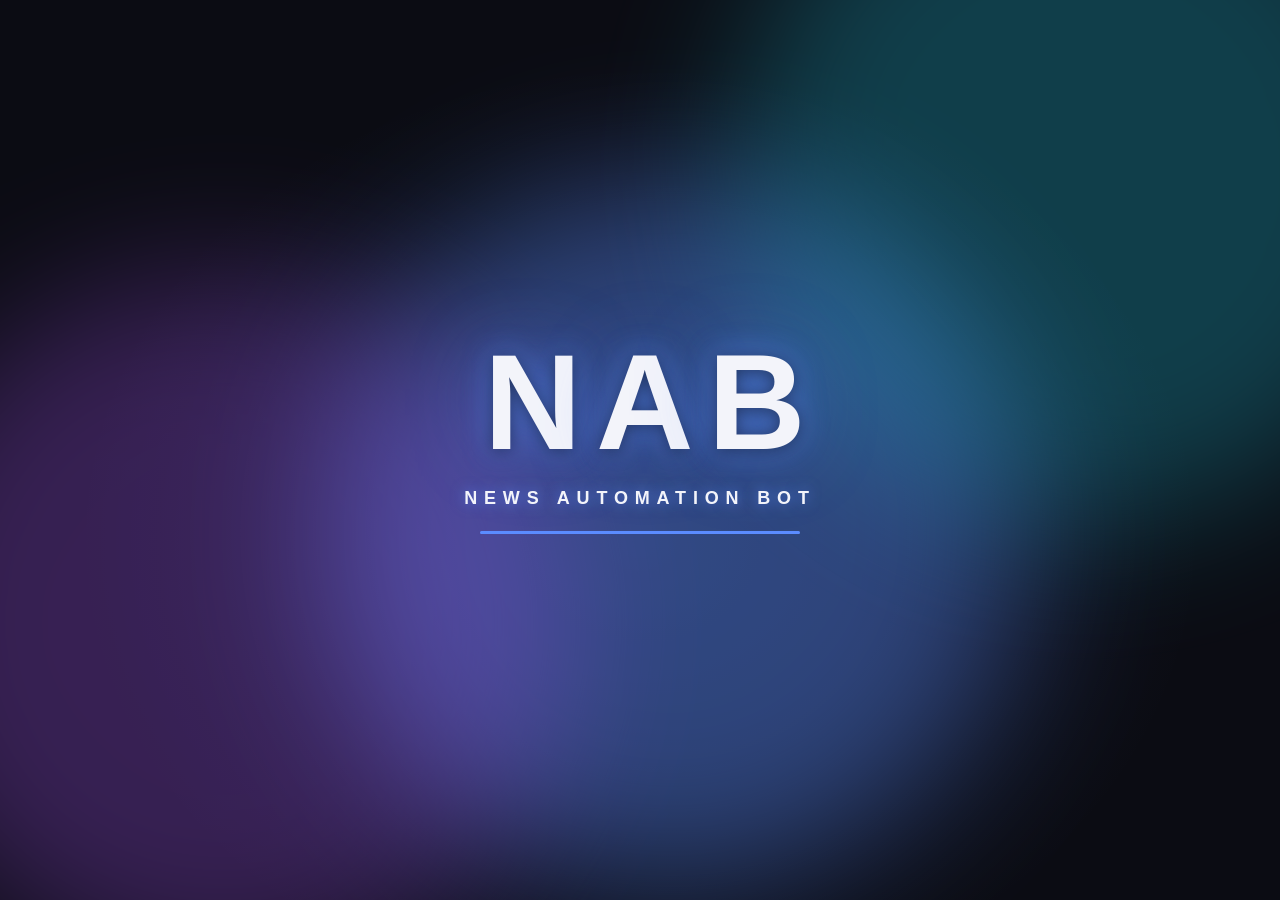
==== commit b43b38da: "Three.js start-up animations (3 styles + fallback), fluid layout for small screens, name News Automa" ====
--- a/nab_ui/intro.html
+++ b/nab_ui/intro.html
@@ -1,6 +1,5 @@
-<!doctype html><html lang="en"><head><meta charset="utf-8"><meta name="viewport" content="width=device-width,initial-scale=1"><title>News Automation Pro</title>
+<!doctype html><html lang="en"><head><meta charset="utf-8"><meta name="viewport" content="width=device-width,initial-scale=1"><title>News Automation Bot</title>
 <style>
-/* The intro is built from the real NAB layout and the real theme colours, so when it fades out the actual app is already there underneath. */
 :root{--bg:#0b0c13;--surf:#131521;--surf2:#1b1e2f;--line:#292d43;--txt:#f3f4fa;--dim:#8f93ac;--acc:#5b8cff;--acc2:#4676f0;--accrgb:91,140,255;
   --font:"Segoe UI Variable Text","Segoe UI","Nirmala UI",system-ui,sans-serif;--mono:Consolas,"Cascadia Mono",ui-monospace,monospace;--disp:"Bahnschrift","Segoe UI Variable Display","Segoe UI",sans-serif}
 *{box-sizing:border-box}
@@ -8,80 +7,25 @@
 #app{position:fixed;inset:0;width:100%;height:100%;border:0;z-index:1;background:var(--bg)}
 #stage{position:fixed;inset:0;z-index:5;background:var(--bg);overflow:hidden}
 #fx{position:absolute;inset:0;width:100%;height:100%;display:block}
-#ui{position:absolute;inset:0;display:grid;grid-template-columns:64px 252px 1fr 258px;grid-template-rows:52px 1fr 66px 26px;
-  grid-template-areas:"top top top top" "rail cats stage right" "rail dock dock dock" "stat stat stat stat"}
-.pl{position:relative;overflow:hidden;min-width:0;min-height:0}
-#top{grid-area:top;display:flex;align-items:center;gap:10px;padding:0 14px;border-bottom:1px solid var(--line);background:var(--surf)}
-#rail{grid-area:rail;display:flex;flex-direction:column;align-items:center;gap:6px;padding:12px 0;border-right:1px solid var(--line);background:var(--surf)}
-#cats{grid-area:cats;padding:10px;border-right:1px solid var(--line);background:var(--bg);display:flex;flex-direction:column;gap:10px}
-#stage2{grid-area:stage;background:var(--bg);display:grid;place-items:center;
-  background-image:repeating-conic-gradient(rgba(255,255,255,.035) 0 25%,transparent 0 50%);background-size:24px 24px}
-#right{grid-area:right;padding:10px;border-left:1px solid var(--line);background:var(--bg);display:flex;flex-direction:column;gap:10px}
-#dock{grid-area:dock;display:flex;align-items:center;gap:14px;padding:0 18px;border-top:1px solid var(--line);background:var(--surf)}
-#stat{grid-area:stat;display:flex;align-items:center;gap:14px;padding:0 14px;font-size:11.5px;color:var(--dim);border-top:1px solid var(--line);background:var(--surf);white-space:nowrap}
-.dot{width:12px;height:12px;border-radius:50%;background:var(--acc);flex:none}
-.b{font-weight:700;color:var(--txt)}
-.chip{display:flex;align-items:center;gap:8px;height:36px;padding:0 12px;border-radius:999px;background:var(--surf2);border:1px solid var(--line);white-space:nowrap}
-.chip i{display:block;width:20px;height:20px;border-radius:4px;background:#fff}
-.chip em{font-style:normal;color:var(--dim);font-size:11px}
-.sp{flex:1}
-.cb{width:36px;height:36px;border-radius:50%;background:var(--surf2);border:1px solid var(--line);flex:none}
-.rb{display:flex;flex-direction:column;align-items:center;gap:3px;width:54px;padding:8px 0;border-radius:12px;color:var(--dim);font-size:10px}
-.rb u{display:block;width:22px;height:22px;border-radius:6px;border:2px solid var(--dim);opacity:.8}
-.rb.on{color:var(--acc);background:rgba(var(--accrgb),.14);outline:1px solid var(--acc)}
-.rb.on u{border-color:var(--acc)}
-.card{background:var(--surf);border:1px solid var(--line);border-radius:14px;padding:12px;display:flex;flex-direction:column;gap:8px}
-.card h5{margin:0;font-size:12px;color:var(--dim);font-weight:600}
-.nums{display:grid;grid-template-columns:repeat(5,1fr);gap:6px}
-.nums u{display:block;aspect-ratio:1;border-radius:50%;background:var(--surf2)}
-.cl{display:flex;align-items:center;gap:8px;font-weight:600;font-size:13px;padding:4px 6px}
-.cl s{width:9px;height:9px;border-radius:50%;background:var(--acc);display:block}
-.cl.s2{padding-left:20px;font-weight:500;color:var(--dim)}
-.cl.s2 s{background:#7a5cf0}
-.empty{display:flex;flex-direction:column;align-items:center;gap:8px;text-align:center}
-.empty b{font-size:17px}.empty span{color:var(--dim);font-size:13px}
-.empty u{display:block;width:44px;height:44px;border-radius:10px;border:2px solid var(--dim);opacity:.7}
-.btns{display:grid;grid-template-columns:1fr 1fr;gap:8px}
-.btns u{display:block;height:32px;border-radius:9px;background:var(--surf2);border:1px solid var(--line)}
-.fld{display:flex;flex-direction:column;gap:3px;font-size:10.5px;color:var(--dim)}
-.fld u{display:block;height:34px;width:var(--w,72px);border-radius:9px;background:var(--surf2);border:1px solid var(--line)}
-.save{height:40px;width:130px;border-radius:999px;background:var(--acc);margin-left:auto;display:grid;place-items:center;font-weight:700;color:#fff;font-size:14px}
-.stag{color:var(--txt);font-weight:700}
-/* boxy assembly */
-.pl.build{background:transparent!important;border-color:transparent!important}
-.pl.build>*{opacity:0}
-.tiles{position:absolute;inset:0;pointer-events:none;z-index:2}
-.tile{position:absolute;border:1px solid rgba(var(--accrgb),.7);background:linear-gradient(160deg,var(--surf2),var(--surf))}
-.tile.hi{background:linear-gradient(160deg,rgba(var(--accrgb),.28),var(--surf2))}
-.tile.bar::after{content:"";position:absolute;left:6px;right:40%;top:50%;height:3px;background:var(--acc);opacity:.7}
-/* logo moment */
-#dim{position:absolute;inset:0;background:radial-gradient(ellipse at center,rgba(8,10,18,.55),rgba(8,10,18,.88));opacity:0;pointer-events:none}
-#logo{position:absolute;inset:0;display:flex;flex-direction:column;align-items:center;justify-content:center;gap:12px;z-index:6;pointer-events:none}
-#markx{position:relative;width:min(44vmin,260px);aspect-ratio:1}
-#mark svg{position:absolute;inset:0;width:100%;height:100%;overflow:visible}
-.ring{fill:none;stroke:var(--acc);stroke-width:2;transform-box:fill-box;transform-origin:center}
-#letters{position:absolute;inset:0;display:flex;align-items:center;justify-content:center;gap:2%;font:900 clamp(46px,9vmin,84px) var(--disp);letter-spacing:.04em}
-#letters span{display:block;color:var(--txt);}
-#title{font:700 clamp(11px,2.2vmin,17px) var(--disp);letter-spacing:.34em;color:var(--txt);text-align:center;min-height:1.4em;white-space:nowrap}
-#prog{width:min(60vw,320px);height:4px;background:rgba(var(--accrgb),.2);position:relative}
+/* first frame + no-WebGL fallback: a slow aurora made of three blurred blobs, so the window is never plain black */
+#fb{position:absolute;inset:0;overflow:hidden;background:radial-gradient(ellipse at 50% 60%,rgba(var(--accrgb),.16),transparent 62%),var(--bg)}
+#fb i{position:absolute;width:55vmax;height:55vmax;border-radius:50%;filter:blur(70px);opacity:.38;background:var(--acc);animation:drift 9s ease-in-out infinite alternate}
+#fb i:nth-child(2){background:#a855f7;left:-10vmax;top:30%;animation-duration:11s;opacity:.28}
+#fb i:nth-child(3){background:#22d3ee;right:-12vmax;top:-20%;animation-duration:13s;opacity:.25}
+#fb i:nth-child(1){left:25%;top:20%}
+@keyframes drift{to{transform:translate(8vmax,-6vmax) scale(1.2)}}
+#stage.gl #fb{display:none}
+#logo{position:absolute;inset:0;display:flex;flex-direction:column;align-items:center;justify-content:center;gap:clamp(8px,2vmin,18px);z-index:6;pointer-events:none}
+#letters{display:flex;gap:2.5%;font:900 clamp(54px,15vmin,150px) var(--disp);letter-spacing:.05em;line-height:1;text-shadow:0 2px 18px rgba(0,0,0,.55),0 0 28px rgba(var(--accrgb),.85),0 0 80px rgba(var(--accrgb),.45)}
+#letters span{display:block;color:var(--txt);opacity:0}
+#stage.nol #letters{display:none}
+#stage.nol #logo{justify-content:flex-start;padding-top:calc(50vh + 19vmin)}
+#title{font:700 clamp(11px,2.3vmin,18px) var(--disp);letter-spacing:.38em;color:var(--txt);text-align:center;min-height:1.4em;white-space:nowrap;opacity:0;text-shadow:0 0 14px rgba(var(--accrgb),.8)}
+#prog{width:min(56vw,320px);height:3px;background:rgba(var(--accrgb),.2);position:relative;opacity:0;border-radius:3px;overflow:hidden}
 #prog i{position:absolute;inset:0;transform-origin:left;transform:scaleX(0);background:var(--acc);box-shadow:0 0 12px var(--acc)}
-#boot{font:11px var(--mono);letter-spacing:.14em;color:var(--dim);min-height:1.2em}
-#flash{position:absolute;inset:0;background:radial-gradient(circle at 50% 50%,rgba(255,255,255,.85),rgba(var(--accrgb),.4) 40%,transparent 70%);opacity:0;pointer-events:none;z-index:7}
-#hint{position:absolute;left:0;right:0;bottom:40px;text-align:center;font:11px var(--mono);letter-spacing:.22em;color:var(--dim);opacity:0;pointer-events:none;z-index:8}
-#hold{position:absolute;inset:0;display:grid;place-items:center;z-index:9;background:var(--bg)}
-#hold i{display:block;width:44px;height:44px;border-radius:50%;border:3px solid rgba(var(--accrgb),.25);border-top-color:var(--acc);animation:sp 0.9s linear infinite}
-@keyframes sp{to{transform:rotate(360deg)}}
-.pl{opacity:0}.pl.on{opacity:1}
-#shards{position:absolute;inset:0;z-index:8;pointer-events:none}
-.sh{position:absolute;background:linear-gradient(135deg,rgba(255,255,255,.14),rgba(var(--accrgb),.07) 45%,rgba(255,255,255,.05)),var(--bg)}
-#reactor{position:relative;width:min(40vmin,250px);aspect-ratio:1}
-#reactor svg{position:absolute;inset:0;width:100%;height:100%;overflow:visible}
-#reactor .g{transform-box:fill-box;transform-origin:center}
-#reactor .core{opacity:0}
-#reactor .coil{fill:rgba(var(--accrgb),.28);stroke:var(--acc);stroke-width:1.5}
-@keyframes rcw{to{transform:rotate(360deg)}}@keyframes rcc{to{transform:rotate(-360deg)}}
-#reactor.spin .cw{animation:rcw 2.2s linear infinite}#reactor.spin .cc{animation:rcc 1.5s linear infinite}
-@media (max-width:900px){#ui{grid-template-columns:56px 1fr;grid-template-areas:"top top" "rail stage" "rail dock" "stat stat"}#cats,#right{display:none}}
+#boot{font:11px var(--mono);letter-spacing:.14em;color:var(--dim);min-height:1.2em;opacity:.0}
+#flash{position:absolute;inset:0;background:radial-gradient(circle at 50% 50%,rgba(255,255,255,.55),rgba(var(--accrgb),.22) 38%,transparent 70%);opacity:0;pointer-events:none;z-index:7}
+#hint{position:absolute;left:0;right:0;bottom:4vh;text-align:center;font:11px var(--mono);letter-spacing:.22em;color:var(--dim);opacity:0;pointer-events:none;z-index:8}
 </style>
 <script>
 /* theme tokens, same values as app.css */
@@ -97,52 +41,22 @@
 </script>
 </head><body>
 <div id="stage">
+  <div id="fb"><i></i><i></i><i></i></div>
   <canvas id="fx"></canvas>
-  <div id="ui" aria-hidden="true">
-    <header class="pl" id="top"><span class="dot"></span><span class="b">NAB</span><span class="chip"><i></i>Daily Star <em>v</em></span><span class="chip">Thu, 5 Nov 2026</span><span class="sp"></span><span class="chip" style="color:var(--dim)">Commands <em>Ctrl K</em></span><span class="cb"></span><span class="cb"></span><span class="cb"></span></header>
-    <nav class="pl" id="rail"><div class="rb on"><u></u>Clip</div><div class="rb"><u></u>Tracker</div><div class="rb"><u></u>PDF</div><div class="rb"><u></u>Mail</div><div class="rb"><u></u>Search</div><div class="rb"><u></u>Shots</div><div class="rb"><u></u>Hunter</div><div class="rb"><u></u>PR Value</div><div class="rb"><u></u>Subs</div></nav>
-    <section class="pl" id="cats"><div class="card"><h5>Saving to</h5><div class="nums"><u></u><u></u><u></u><u></u><u></u><u></u><u></u><u></u><u></u><u></u></div></div>
-      <div class="cl b">Categories</div><div class="cl"><s></s>BAT</div><div class="cl"><s></s>Beximco</div><div class="cl s2"><s></s>Bank</div><div class="cl s2"><s></s>Capital Market</div><div class="cl s2"><s></s>Ceramics</div><div class="cl"><s></s>Telecom</div><div class="cl"><s></s>Edotco industry</div></section>
-    <section class="pl" id="stage2"><div class="empty"><u></u><b>Copy a clip from the ePaper</b><span>It appears here by itself, or press Ctrl+V</span></div></section>
-    <aside class="pl" id="right"><div class="card"><h5>Layers</h5><div class="btns"><u></u><u></u></div></div><div class="card"><h5>Canvas &amp; size</h5><div class="btns"><u></u><u></u><u></u><u></u></div></div><div class="card"><h5>Image</h5><div class="btns"><u></u><u></u><u></u><u></u></div></div></aside>
-    <footer class="pl" id="dock"><b class="stag" style="font-size:14px;color:var(--dim)">Pick a category</b><span class="fld">Page<u style="--w:84px"></u></span><span class="fld">Position<u style="--w:84px"></u></span><span class="fld">Size (in)<u style="--w:96px"></u></span><span class="save">Save</span></footer>
-    <footer class="pl" id="stat"><span class="stag">READY</span><span>0 clips</span><span>0 saved</span><span class="sp"></span><span id="verTxt">v</span></footer>
-  </div>
-  <div id="dim"></div>
-  <div id="logo">
-    <div id="reactor"><svg viewBox="0 0 200 200">
-      <defs><radialGradient id="cg"><stop offset="0" stop-color="#fff"/><stop offset=".45" stop-color="var(--acc)" stop-opacity=".9"/><stop offset="1" stop-color="var(--acc)" stop-opacity="0"/></radialGradient></defs>
-      <g class="g cw rg1" style="opacity:0"><circle cx="100" cy="100" r="96" fill="none" stroke="var(--acc)" stroke-width="2" stroke-dasharray="46 12 8 12"/></g>
-      <g class="g cc rg2" style="opacity:0"><circle cx="100" cy="100" r="82" fill="none" stroke="var(--acc)" stroke-width="10" stroke-dasharray="22 14" opacity=".55"/></g>
-      <g class="g cw rg3" style="opacity:0"><circle cx="100" cy="100" r="66" fill="none" stroke="var(--acc)" stroke-width="2.5"/><circle cx="100" cy="100" r="58" fill="none" stroke="var(--txt)" stroke-width="1" stroke-dasharray="2 6" opacity=".5"/></g>
-      <circle class="core" cx="100" cy="100" r="54" fill="url(#cg)"/>
-    </svg>
-    <div id="letters"><span>N</span><span>A</span><span>B</span></div></div>
-    <div id="title"></div>
-  </div>
-  <div id="boot" style="display:none"></div><div id="hint">PRESS ANY KEY TO SKIP</div>
-  <div id="shards"></div><div id="hold"></div>
+  <div id="logo"><div id="letters"><span>N</span><span>A</span><span>B</span></div><div id="title"></div><div id="prog"><i></i></div><div id="boot"></div></div>
+  <div id="flash"></div><div id="hint">PRESS ANY KEY TO SKIP</div>
 </div>
+<script id="n3d" src="/s/intro_3d.js"></script>
 <script>
 (function(){
-  var $=function(s,r){return (r||document).querySelector(s)}, $$=function(s,r){return Array.prototype.slice.call((r||document).querySelectorAll(s))};
+  var $=function(s,r){return (r||document).querySelector(s)};
   var reduce=window.matchMedia&&matchMedia("(prefers-reduced-motion: reduce)").matches;
-  var ac=null,master=null,soundOn=window.NAB_SOUND!==false,timers=[],raf=0;
+  var ac=null,master=null,soundOn=window.NAB_SOUND!==false,timers=[],scene=null;
   var embedded=window.parent!==window;
+  /* ---------- sound (all synthesised, no files) ---------- */
   /* ---------- sound (all synthesised, no files) ---------- */
   function noiseBuf(d){var n=Math.floor(ac.sampleRate*d),b=ac.createBuffer(1,n,ac.sampleRate),a=b.getChannelData(0);for(var i=0;i<n;i++)a[i]=Math.random()*2-1;return b}
   function env(g,t,a,peak,dec){g.gain.setValueAtTime(0.0001,t);g.gain.exponentialRampToValueAtTime(peak,t+a);g.gain.exponentialRampToValueAtTime(0.0001,t+a+dec)}
-  function clank(t,p,vol){vol=vol||1;
-    var n=ac.createBufferSource();n.buffer=noiseBuf(.12);var hp=ac.createBiquadFilter();hp.type="highpass";hp.frequency.value=2200;var g=ac.createGain();env(g,t,.002,.55*vol,.09);
-    n.connect(hp);hp.connect(g);g.connect(master);n.start(t);
-    [1,2.76,5.4,8.9].forEach(function(m,i){var o=ac.createOscillator(),og=ac.createGain();o.type=i?"sine":"triangle";o.frequency.value=p*m;env(og,t,.002,(.28/(i+1))*vol,.28-i*.04);o.connect(og);og.connect(master);o.start(t);o.stop(t+.5)});
-    var th=ac.createOscillator(),tg=ac.createGain();th.frequency.setValueAtTime(130,t);th.frequency.exponentialRampToValueAtTime(48,t+.14);env(tg,t,.003,.5*vol,.16);th.connect(tg);tg.connect(master);th.start(t);th.stop(t+.3)}
-  function servo(t,dur,f0,f1,vol){vol=vol||1;
-    var o=ac.createOscillator();o.type="sawtooth";o.frequency.setValueAtTime(f0,t);o.frequency.exponentialRampToValueAtTime(f1,t+dur);
-    var bp=ac.createBiquadFilter();bp.type="bandpass";bp.Q.value=6;bp.frequency.setValueAtTime(f0*3,t);bp.frequency.exponentialRampToValueAtTime(f1*3,t+dur);
-    var g=ac.createGain();g.gain.setValueAtTime(0.0001,t);g.gain.exponentialRampToValueAtTime(.16*vol,t+dur*.25);g.gain.exponentialRampToValueAtTime(0.0001,t+dur);
-    var l=ac.createOscillator(),lg=ac.createGain();l.frequency.value=24;lg.gain.value=.05*vol;l.connect(lg);lg.connect(g.gain);
-    o.connect(bp);bp.connect(g);g.connect(master);o.start(t);l.start(t);o.stop(t+dur);l.stop(t+dur)}
   function ping(t,f,vol){var o=ac.createOscillator(),g=ac.createGain();o.type="sine";o.frequency.value=f;env(g,t,.003,.12*(vol||1),.18);o.connect(g);g.connect(master);o.start(t);o.stop(t+.3)}
   function rise(t,dur){var o=ac.createOscillator();o.type="sawtooth";o.frequency.setValueAtTime(70,t);o.frequency.exponentialRampToValueAtTime(900,t+dur);
     var lp=ac.createBiquadFilter();lp.type="lowpass";lp.Q.value=8;lp.frequency.setValueAtTime(200,t);lp.frequency.exponentialRampToValueAtTime(5000,t+dur);
@@ -151,123 +65,62 @@
   function boom(t){var o=ac.createOscillator(),g=ac.createGain();o.frequency.setValueAtTime(110,t);o.frequency.exponentialRampToValueAtTime(34,t+1.1);env(g,t,.005,.9,1.2);o.connect(g);g.connect(master);o.start(t);o.stop(t+1.4);
     var n=ac.createBufferSource();n.buffer=noiseBuf(.9);var lp=ac.createBiquadFilter();lp.type="lowpass";lp.frequency.setValueAtTime(3000,t);lp.frequency.exponentialRampToValueAtTime(200,t+.8);var ng=ac.createGain();env(ng,t,.004,.5,.8);n.connect(lp);lp.connect(ng);ng.connect(master);n.start(t);
     [523,784,1046,1568].forEach(function(f,i){ping(t+.05+i*.07,f,.9)})}
-
-
-  /* ---------- effects canvas: blueprint outlines, lightning, sparks, shock wave (cheap: lines and tiny squares only) ---------- */
-  var cv=$("#fx"),cx=cv.getContext("2d"),W=0,H=0,t0=0,AR="91,140,255",low=false,slow=0,lastF=0,parts=[],bolts=[],outl=[],flashA=0,shock=null,RC={x:0,y:0};
-  function size(){var r=cv.getBoundingClientRect();W=cv.width=Math.max(1,Math.round(r.width));H=cv.height=Math.max(1,Math.round(r.height));
-    AR=getComputedStyle(document.documentElement).getPropertyValue("--accrgb").trim()||AR;
-    var m=$("#reactor");if(m){var q=rectOf(m);RC={x:q.x+q.w/2,y:q.y+q.h/2}}}
-  window.addEventListener("resize",size);
-  function spawn(x,y,n,dx,dy){var cap=low?70:150;for(var i=0;i<n&&parts.length<cap;i++){var a=Math.atan2(dy,dx)+(Math.random()-.5)*2.2,v=.12+Math.random()*.42;
-    parts.push({x:x,y:y,vx:Math.cos(a)*v,vy:Math.sin(a)*v-.05,l:0,m:380+Math.random()*520,s:1.5+Math.random()*2.2,w:Math.random()<.4})}}
-  function bolt(el,s,e){bolts.push({el:el,s:s,e:e,o:[],nx:0})}
-  function tick(now){
-    var dt=Math.min(50,now-lastF||16);lastF=now;if(dt>32){if(++slow>10)low=true}else if(slow>0)slow-=.25;
-    var el=now-t0;cx.clearRect(0,0,W,H);
-    // blueprint outlines of every panel slot
-    for(var i=0;i<outl.length;i++){var o=outl[i],a=el<o.t?0:Math.max(0,Math.min(1,(el-o.t)/300))*(o.hit&&el>o.hit?Math.max(0,1-(el-o.hit)/500):1);
-      if(a>0){cx.strokeStyle="rgba("+AR+","+(.55*a)+")";cx.lineWidth=1;cx.setLineDash([6,5]);cx.strokeRect(o.x+.5,o.y+.5,o.w-1,o.h-1);cx.setLineDash([])}}
-    // lightning from the reactor to every panel that is flying in
-    var sb=$("#stage").getBoundingClientRect();
-    for(i=0;i<bolts.length;i++){var b=bolts[i];if(el<b.s||el>b.e)continue;
-      var r=b.el.getBoundingClientRect(),tx=r.left-sb.left+r.width/2,ty=r.top-sb.top+r.height/2,N=9,fade=Math.min(1,(b.e-el)/180);
-      if(!b.o.length||now-b.nx>(low?130:55)){b.nx=now;b.o=[];for(var k=0;k<=N;k++)b.o.push((Math.random()-.5)*(k&&k<N?1:0))}
-      var dx=tx-RC.x,dy=ty-RC.y,len=Math.hypot(dx,dy)||1,px=-dy/len,py=dx/len,amp=Math.min(46,len*.12);
-      cx.beginPath();for(k=0;k<=N;k++){var f=k/N,off=b.o[k]*amp*2;cx.lineTo(RC.x+dx*f+px*off,RC.y+dy*f+py*off)}
-      cx.strokeStyle="rgba("+AR+","+(.35*fade)+")";cx.lineWidth=5;cx.stroke();
-      cx.strokeStyle="rgba(255,255,255,"+(.9*fade*(.6+Math.random()*.4))+")";cx.lineWidth=1.4;cx.stroke()}
-    // sparks
-    for(i=parts.length-1;i>=0;i--){var p=parts[i];p.l+=dt;if(p.l>p.m){parts.splice(i,1);continue}
-      p.vy+=.0006*dt;p.x+=p.vx*dt;p.y+=p.vy*dt;var u=1-p.l/p.m;
-      cx.fillStyle=p.w?"rgba(255,255,255,"+u+")":"rgba("+AR+","+u+")";cx.fillRect(p.x,p.y,p.s*(.4+u),p.s*(.4+u))}
-    // shock wave + flash
-    if(shock){var q=(now-shock.t)/shock.d;if(q>=1)shock=null;else{cx.strokeStyle="rgba(255,255,255,"+(.7*(1-q))+")";cx.lineWidth=3+6*(1-q);cx.beginPath();cx.arc(RC.x,RC.y,q*Math.max(W,H)*.6,0,6.283);cx.stroke();
-      cx.strokeStyle="rgba("+AR+","+(.5*(1-q))+")";cx.lineWidth=2;cx.beginPath();cx.arc(RC.x,RC.y,q*Math.max(W,H)*.45,0,6.283);cx.stroke()}}
-    if(flashA>0){var g=cx.createRadialGradient(RC.x,RC.y,0,RC.x,RC.y,Math.max(W,H)*.5);g.addColorStop(0,"rgba(255,255,255,"+flashA+")");g.addColorStop(.35,"rgba("+AR+","+(flashA*.5)+")");g.addColorStop(1,"rgba("+AR+",0)");cx.fillStyle=g;cx.fillRect(0,0,W,H);flashA=Math.max(0,flashA-dt/380)}
-    raf=requestAnimationFrame(tick)}
-
-  /* ---------- timeline helpers ---------- */
+  function whoosh(t,dur){var n=ac.createBufferSource();n.buffer=noiseBuf(dur+.1);var bp=ac.createBiquadFilter();bp.type="bandpass";bp.Q.value=1.2;bp.frequency.setValueAtTime(300,t);bp.frequency.exponentialRampToValueAtTime(5200,t+dur);
+    var g=ac.createGain();g.gain.setValueAtTime(0.0001,t);g.gain.exponentialRampToValueAtTime(.3,t+dur*.8);g.gain.exponentialRampToValueAtTime(0.0001,t+dur+.08);n.connect(bp);bp.connect(g);g.connect(master);n.start(t)}
   function at(ms,fn){timers.push(setTimeout(fn,ms))}
   function snd(fn){if(soundOn&&ac)try{fn()}catch(e){}}
   function A(ms){return ac.currentTime+ms/1000}
-  function rectOf(el){var a=el.getBoundingClientRect(),b=$("#stage").getBoundingClientRect();return{x:a.left-b.left,y:a.top-b.top,w:a.width,h:a.height}}
-  function pop(els,delay,step){if(reduce)return;els.forEach(function(e,i){e.animate([{transform:"scale(0)",opacity:0},{transform:"scale(1.15)",opacity:1,offset:.7},{transform:"none",opacity:1}],{duration:300,delay:delay+i*step,easing:"ease-out",fill:"both"})})}
-  function crackle(t,len,vol){var n=ac.createBufferSource();n.buffer=noiseBuf(len);var bp=ac.createBiquadFilter();bp.type="bandpass";bp.frequency.value=3200;bp.Q.value=.8;var g=ac.createGain();env(g,t,.004,.22*(vol||1),len);n.connect(bp);bp.connect(g);g.connect(master);n.start(t)}
-  function shatter(t){var n=ac.createBufferSource();n.buffer=noiseBuf(.7);var hp=ac.createBiquadFilter();hp.type="highpass";hp.frequency.value=3500;var g=ac.createGain();env(g,t,.002,.5,.55);n.connect(hp);hp.connect(g);g.connect(master);n.start(t);
-    for(var i=0;i<6;i++)ping(t+.02+i*.045+Math.random()*.03,2200+Math.random()*2600,.35)}
+  function clear(){timers.forEach(function(t){clearTimeout(t);clearInterval(t)});timers=[]}
 
-  /* glass: the dark screen is a pane of triangles that shatters outward and reveals the blueprint */
-  function glass(){
-    var host=$("#shards");host.innerHTML="";var cols=5,rows=3,P=[],i,j;
-    for(j=0;j<=rows;j++){P[j]=[];for(i=0;i<=cols;i++){var jx=(i&&i<cols)?(Math.random()-.5)*W/cols*.5:0,jy=(j&&j<rows)?(Math.random()-.5)*H/rows*.5:0;P[j][i]=[i/cols*W+jx,j/rows*H+jy]}}
-    var out=[];
-    for(j=0;j<rows;j++)for(i=0;i<cols;i++){var a=P[j][i],b=P[j][i+1],c=P[j+1][i+1],d=P[j+1][i];out.push([a,b,c],[a,c,d])}
-    out.forEach(function(tri){var x0=Math.min(tri[0][0],tri[1][0],tri[2][0]),y0=Math.min(tri[0][1],tri[1][1],tri[2][1]),x1=Math.max(tri[0][0],tri[1][0],tri[2][0]),y1=Math.max(tri[0][1],tri[1][1],tri[2][1]);
-      var d=document.createElement("div");d.className="sh";d.style.cssText="left:"+x0+"px;top:"+y0+"px;width:"+(x1-x0+1)+"px;height:"+(y1-y0+1)+"px;clip-path:polygon("+tri.map(function(p){return(p[0]-x0)+"px "+(p[1]-y0)+"px"}).join(",")+")";host.appendChild(d);
-      var cxp=(tri[0][0]+tri[1][0]+tri[2][0])/3-W/2,cyp=(tri[0][1]+tri[1][1]+tri[2][1])/3-H/2,L=Math.hypot(cxp,cyp)||1,k=.55+Math.random()*.7;
-      d.animate([{transform:"none",opacity:1},{transform:"translate("+(cxp/L*W*k*.55)+"px,"+(cyp/L*H*k*.55+80)+"px) rotate("+((Math.random()-.5)*160)+"deg) scale(.6)",opacity:0}],{duration:900+Math.random()*300,delay:260+L/Math.hypot(W,H)*160,easing:"cubic-bezier(.5,0,.9,.6)",fill:"both"})});
-    at(1600,function(){host.innerHTML=""})}
-
-  function reset(){
-    timers.forEach(function(t){clearTimeout(t);clearInterval(t)});timers=[];
-    $$("#stage *").forEach(function(e){if(e.getAnimations)e.getAnimations().forEach(function(a){a.cancel()})});
-    $("#title").textContent="";$("#boot").textContent="";
+  /* ---------- the scene ---------- */
+  var STYLES=["particles","tunnel","aurora"];
+  function pickStyle(){var q=new URLSearchParams(location.search).get("style")||window.NAB_STYLE||"random";
+    return STYLES.indexOf(q)>=0?q:STYLES[Math.floor(Math.random()*STYLES.length)]}
+  var logoShown=false;
+  function showLogo(){
+    if(logoShown)return;logoShown=true;
+    var fl=$("#flash");fl.animate([{opacity:.7},{opacity:0}],{duration:700,easing:"ease-out",fill:"both"});
+    var L=[].slice.call(document.querySelectorAll("#letters span"));
+    L.forEach(function(s,i){s.animate([{opacity:0,transform:"translateY(26px) scale(1.5)",filter:"blur(14px)"},{opacity:1,transform:"none",filter:"blur(0)"}],{duration:520,delay:i*110,easing:"cubic-bezier(.2,.8,.25,1)",fill:"both"});snd(function(){ping(A(i*110),700+i*220,.7)})});
+    $("#title").textContent="NEWS AUTOMATION BOT";$("#title").animate([{opacity:0,letterSpacing:".7em"},{opacity:1,letterSpacing:".38em"}],{duration:700,delay:260,easing:"ease-out",fill:"both"});
+    $("#prog").animate([{opacity:0},{opacity:1}],{duration:400,delay:500,fill:"both"});
+    $("#prog i").animate([{transform:"scaleX(0)"},{transform:"scaleX(1)"}],{duration:Math.max(600,(finishAt-logoAtMs)),easing:"cubic-bezier(.3,.6,.3,1)",fill:"both"});
   }
+  var logoAtMs=2700,finishAt=3900;
   function run(){
-    reset();size();t0=performance.now();lastF=t0;
-    var h=$("#hold");if(h)h.remove();
-    var P={top:$("#top"),rail:$("#rail"),cats:$("#cats"),right:$("#right"),stage:$("#stage2"),dock:$("#dock"),stat:$("#stat")};
-    if(reduce){Object.keys(P).forEach(function(k){P[k].classList.add("on")});finish();return}
-    var order=[["top",560],["rail",740],["cats",900],["right",1040],["stage",1180],["dock",1320],["stat",1450]],DUR=700;
-    cancelAnimationFrame(raf);raf=requestAnimationFrame(tick);
-    glass();snd(function(){shatter(A(260))});
-    // reactor spins up in the middle
-    var rc=$("#reactor");rc.classList.add("spin");
-    [".rg1",".rg2",".rg3"].forEach(function(s,i){$(s).animate([{opacity:0,transform:"scale(.4)"},{opacity:1,transform:"none"}],{duration:700,delay:300+i*120,easing:"cubic-bezier(.2,.8,.3,1)",fill:"both"})});
-    snd(function(){rise(A(300),1.4)});
-    order.forEach(function(o,i){var k=o[0],el=P[k],st=o[1],r=rectOf(el);outl.push({x:r.x,y:r.y,w:r.w,h:r.h,t:Math.max(0,st-420),hit:st+DUR});
-      var cxp=r.x+r.w/2-RC.x,cyp=r.y+r.h/2-RC.y,L=Math.hypot(cxp,cyp)||1,far=Math.max(W,H)*.75,
-          dx=cxp/L*far*(.7+Math.random()*.4),dy=cyp/L*far*(.7+Math.random()*.4),rot=(Math.random()-.5)*26;
-      el.animate([{transform:"translate("+dx+"px,"+dy+"px) scale(.35) rotate("+rot+"deg)",opacity:0},{opacity:1,offset:.22},{transform:"translate(0,0) scale(1.025) rotate(0deg)",opacity:1,offset:.86},{transform:"none",opacity:1}],
-        {duration:DUR,delay:st,easing:"cubic-bezier(.22,.78,.2,1)",fill:"both"});
-      at(st+DUR,function(){el.classList.add("on");el.getAnimations().forEach(function(a){a.cancel()})});
-      bolt(el,st-60,st+DUR+160);
-      at(st+DUR-40,function(){var q=rectOf(el),ax=RC.x-(q.x+q.w/2),ay=RC.y-(q.y+q.h/2),m=Math.min(q.w/2/Math.abs(ax||1),q.h/2/Math.abs(ay||1));
-        spawn(q.x+q.w/2+ax*m,q.y+q.h/2+ay*m,low?8:16,ax,ay)});
-      snd(function(){crackle(A(st-40),.22,.9);servo(A(st),DUR*.001,200,620,.6);clank(A(st+DUR-20),190+i*26,1)})});
-    pop($$(".rb"),2150,32);pop($$(".cb"),2150,40);
-    // overcharge: everything is held in place, the reactor flashes and the NAB mark appears in its core
-    at(2520,function(){shock={t:performance.now(),d:900};flashA=.8;snd(function(){boom(A(0))});spawn(RC.x,RC.y,low?20:44,1,0)});
-    $("#stage2 .empty").animate([{opacity:1},{opacity:0}],{duration:1,delay:0,fill:"both"});
-    $("#dim").animate([{opacity:0},{opacity:.85}],{duration:350,delay:2450,fill:"both"});
-    $(".core").animate([{opacity:0,transform:"scale(.4)"},{opacity:1,transform:"none"}],{duration:420,delay:2520,easing:"ease-out",fill:"both"});
-    $$("#letters span").forEach(function(s,i){s.animate([{transform:"translateY(14px) scale(1.25)",opacity:0},{transform:"none",opacity:1}],{duration:380,delay:2640+i*90,easing:"cubic-bezier(.2,.8,.25,1)",fill:"both"});
-      snd(function(){ping(A(2640+i*90),700+i*220,.7)})});
-    $("#title").animate([{opacity:0},{opacity:1}],{duration:400,delay:2900,fill:"both"});at(2850,function(){$("#title").textContent="NEWS AUTOMATION PRO"});
-    at(3650,finish);
+    clear();var style=pickStyle(),cv=$("#fx"),st=$("#stage");
+    var cs=getComputedStyle(document.documentElement),accent=cs.getPropertyValue("--acc").trim()||"#5b8cff",bg=cs.getPropertyValue("--bg").trim()||"#0b0c13";
+    var gl=false;
+    if(!reduce&&window.NAB3D&&NAB3D.supported()){
+      try{scene=NAB3D.create(cv,style,{accent:accent,bg:bg,low:(navigator.hardwareConcurrency||4)<=4,onLogo:showLogo,onBeat:function(n){snd(function(){boom(A(0))})}});
+        gl=true;st.classList.add("gl");if(scene.hideLetters)st.classList.add("nol");logoAtMs=scene.logoAt*1000;finishAt=logoAtMs+1300}
+      catch(e){scene=null;try{console.error(e)}catch(x){}}
+    }
+    if(!gl){logoAtMs=reduce?100:900;finishAt=logoAtMs+(reduce?300:1700);at(logoAtMs,showLogo)}
+    snd(function(){whoosh(A(60),1.9);rise(A(300),Math.max(1.2,logoAtMs/1000-.5))});
+    at(finishAt,finish);
   }
 
   /* ---------- hand-over to the real app ---------- */
   var done=false,timelineEnd=false,appReady=false,skipped=false,started=false,appFrame=null,hostMode=false;
   function post(m){try{parent.postMessage(m,"*")}catch(e){}}
   function leave(){if(done)return;done=true;
-    var st=$("#stage");st.animate([{opacity:1},{opacity:0}],{duration:reduce||skipped?200:560,easing:"ease-in",fill:"forwards"});
+    var st=$("#stage");st.animate([{opacity:1},{opacity:0}],{duration:reduce||skipped?200:600,easing:"ease-in",fill:"forwards"});
     setTimeout(function(){
-      if(hostMode){cancelAnimationFrame(raf);timers.forEach(function(t){clearTimeout(t);clearInterval(t)});st.remove();try{appFrame.contentWindow.focus()}catch(e){}}
-      else post({t:"intro-done"})},reduce||skipped?220:580)}
+      if(hostMode){clear();if(scene)scene.dispose();st.remove();try{appFrame.contentWindow.focus()}catch(e){}}
+      else post({t:"intro-done"})},reduce||skipped?220:620)}
   function maybeLeave(){if(timelineEnd&&appReady)leave()}
   function finish(){
-    timelineEnd=true;$("#title").textContent="NEWS AUTOMATION PRO";
-    if(appReady){$("#boot").textContent="SYSTEMS ONLINE";at(reduce?200:500,maybeLeave)}
-    else{var n=0,iv=setInterval(function(){$("#boot").textContent="FINISHING STARTUP"+".".repeat(n++%4);if(appReady||done)clearInterval(iv)},350);timers.push(iv)}
+    timelineEnd=true;showLogo();$("#title").textContent="NEWS AUTOMATION BOT";
+    if(appReady){$("#boot").textContent="SYSTEMS ONLINE";$("#boot").style.opacity=1;at(reduce?200:450,maybeLeave)}
+    else{if(scene)scene.idle();$("#boot").style.opacity=1;var n=0,iv=setInterval(function(){$("#boot").textContent="FINISHING STARTUP"+".".repeat(n++%4);if(appReady||done)clearInterval(iv)},350);timers.push(iv)}
   }
-  function gotReady(){appReady=true;if(timelineEnd){$("#boot").textContent="SYSTEMS ONLINE";at(500,maybeLeave)}}
+  function gotReady(){appReady=true;if(timelineEnd){$("#boot").textContent="SYSTEMS ONLINE";at(450,maybeLeave)}}
   window.addEventListener("message",function(e){var d=e.data||{};
     if(d.t==="app-ready"||d.t==="intro-ready")gotReady();
     else if(d.t==="intro-skip")skip();
     else if(d.t==="intro-sound")soundOn=!!d.on});
-  function skip(){if(done)return;skipped=true;timers.forEach(function(t){clearTimeout(t);clearInterval(t)});if(!started)start();leave()}
+  function skip(){if(done)return;skipped=true;clear();if(!started)start();showLogo();leave()}
   /* host mode: this page is the first thing in the NAB window; the real app loads underneath in a frame */
   window.NABGO=function(url){
     if(appFrame)return true;hostMode=true;
@@ -281,13 +134,12 @@
       var comp=ac.createDynamicsCompressor();master.connect(comp);comp.connect(ac.destination)}
       if(ac.state==="suspended")ac.resume()}catch(e){ac=null}
   }
-  function start(){if(started)return;started=true;if(soundOn)boot();if(embedded)post({t:"intro-loaded"});run();
+  var t0=performance.now();
+  function start(){if(started)return;started=true;t0=performance.now();if(soundOn)boot();if(embedded)post({t:"intro-loaded"});run();
     setTimeout(function(){$("#hint").animate([{opacity:0},{opacity:.8}],{duration:600,fill:"forwards"})},1200)}
   ["keydown","pointerdown"].forEach(function(ev){window.addEventListener(ev,function(){if(started&&performance.now()-t0>250)skip()},true)});
-  size();t0=performance.now();
   var qs=new URLSearchParams(location.search);if(qs.get("s")==="0")soundOn=false;
-  // browsers/dev: start on load. In the NAB window Python calls NABSTART() once the launcher screen has faded.
-  if(!window.NAB_HOLD){window.addEventListener("load",function(){setTimeout(start,60)});if(document.readyState==="complete")setTimeout(start,60)}
-  else setTimeout(start,6000);   // safety: never hold longer than 6 s
+  // starts straight away (no blank wait); NABSTART() from Python is then a no-op
+  if(document.readyState==="loading")document.addEventListener("DOMContentLoaded",function(){setTimeout(start,30)});else setTimeout(start,30);
 })();
 </script></body></html>
